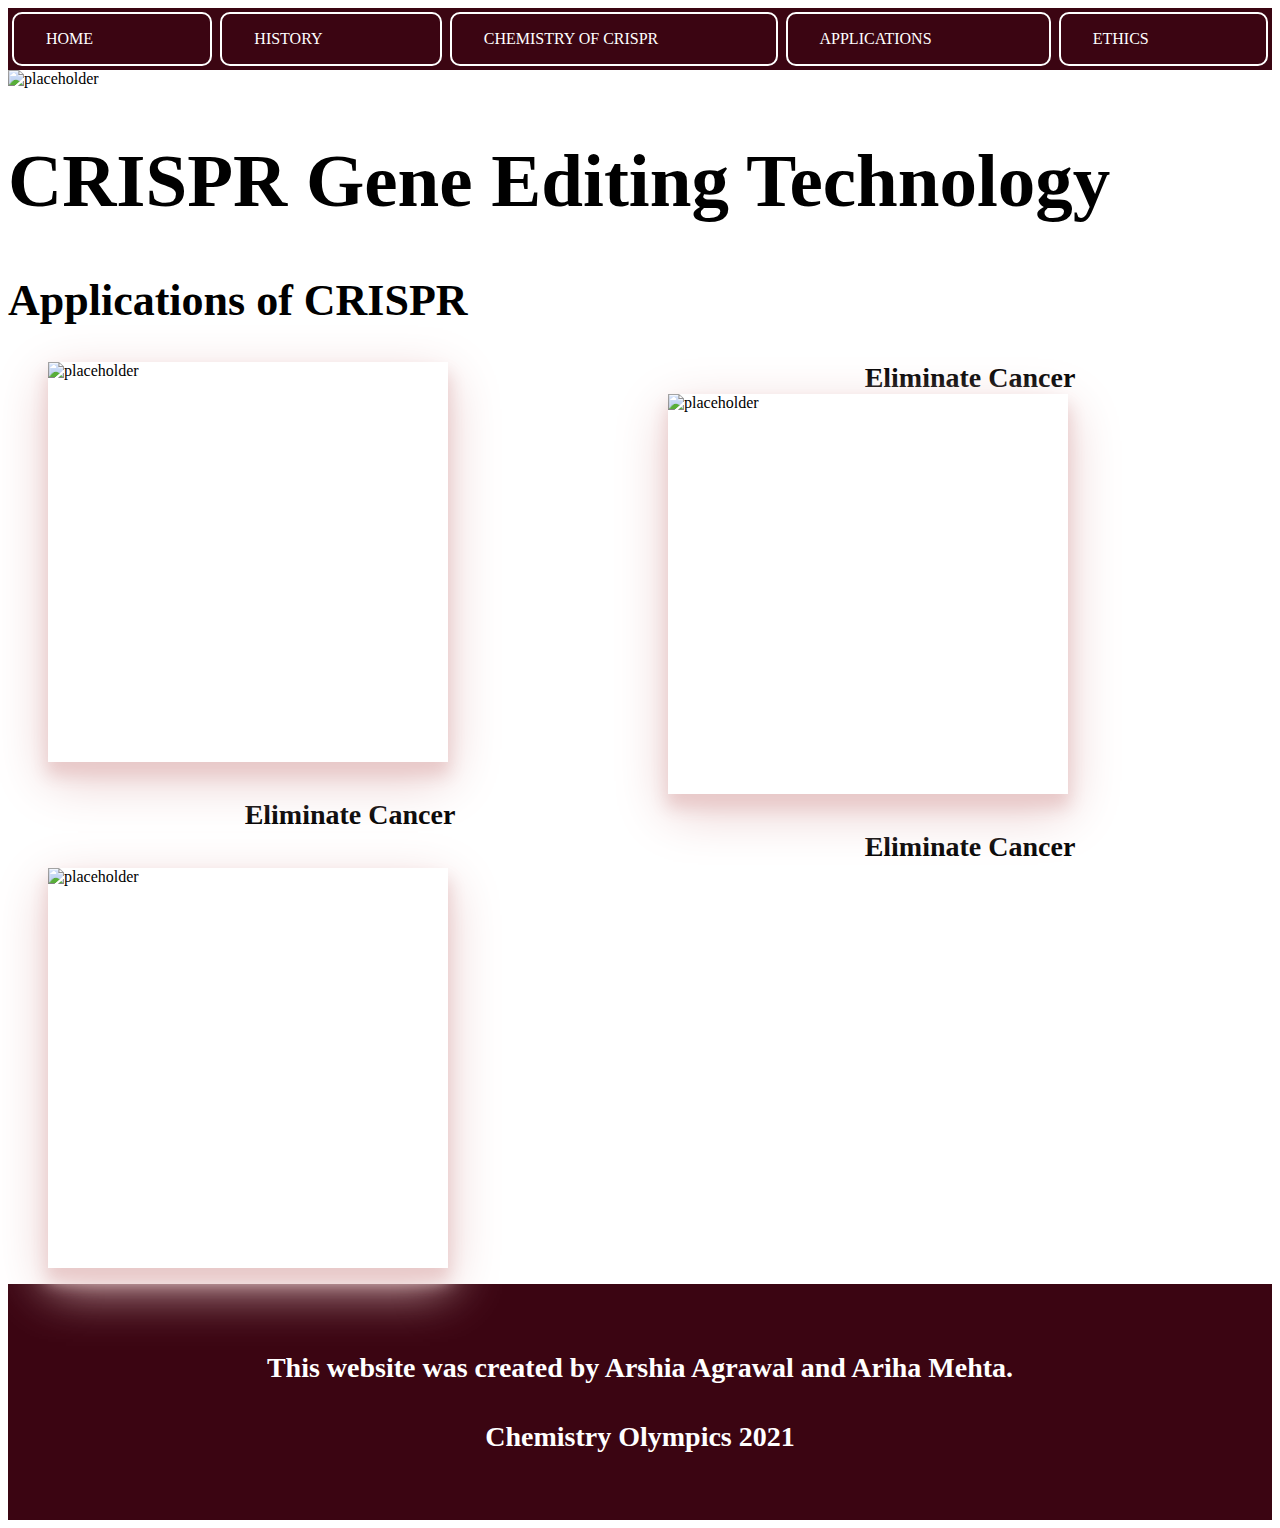
==== application.html @ 51e3f658 "Add files via upload" ====
<!DOCTYPE html>
<html>

<head>
  <meta charset="UTF-8">
  <meta name="viewport" content="width=device-width, initial-scale=1"/>
  <title>CRISPR Gene Editing Technology</title>
  <link rel="stylesheet" type="text/css" href="style1.css"/>
</head>

  <body>
    <div class="application_page">
      <nav>
          <ul>
            <li> <a href="index.html"> Home </a> </li>
            <li> <a href="history.html"> History </a> </li>
            <li> <a href="scientific.html"> Chemistry of CRISPR </a> </li>
            <li> <a href="application.html"> Applications </a> </li>
            <li> <a href="ethics.html"> Ethics </a> </li>
          </ul>
      </nav>

      <header>
        <img src="images/placeholder.jpg" alt="placeholder" height="600" width="600"/>
        <div class="typing">
          <h1> CRISPR Gene Editing Technology </h1>
        </div>
        <h2> Applications of CRISPR </h2>
      </header>

      <div class="applications_content">
        <ul>
          <li>
            <div class="hover_container">
              <img src="images/placeholder.jpg" alt="placeholder" class="image" width="400" height="400"/>
              <div class="overlay">
                <div class="text"> Put Text Here </div>
              </div>
            </div>
            <h4> Eliminate Cancer </h4>
          </li>

          <li>
            <div class="hover_container">
              <img src="images/placeholder.jpg" alt="placeholder" class="image" width="400" height="400"/>
              <div class="overlay">
                <div class="text"> Put Text Here </div>
              </div>
            </div>
            <h4> Eliminate Cancer </h4>
          </li>

          <li>
            <div class="hover_container">
              <img src="images/placeholder.jpg" alt="placeholder" class="image" width="400" height="400"/>
              <div class="overlay">
                <div class="text"> Put Text Here </div>
              </div>
            </div>
            <h4> Eliminate Cancer </h4>
          </li>
        </ul>

      </div>

      <footer>
        <h4> This website was created by Arshia Agrawal and Ariha Mehta. </h4>
        <h4> Chemistry Olympics 2021 </h4>
      </footer>

    </div>
  </body>
</html>
---- style1.css ----
html{
  background-color: #ffffff;
}
h1{
  font-size: 75px;
}
h2{
  font-size: 44px;
}
h3{
  font-size: 35px;
}
h4{
  font-size: 28px;
}
p{
  font-size: 24px;
}
.history_content{
  max-width: 1400px;
  margin: auto;
}
.scientific_content{
  max-width: 1400px;
  margin: auto;
}
.applications_content{
  max-width: 1400px;
  margin: auto;
}
.what_is_crispr{
  max-width: 1400px;
  margin: auto;
}
.ethics_content{
  max-width: 1400px;
  margin: auto;
}

/* Typing Effect Title */
.typing > *{
  overflow: hidden;
  white-space: nowrap;
  animation: typingAnim 5s steps(50);
}

@keyframes typingAnim{
  from { width: 0 }
  to { width: 100% }
}
@keyframes typingSpeak{
  0% { width: 1em; height: .1em }
  100% { width: 1em; height: .5em; }
}

/* Styling for Home Page */
.home_page{
  background-color: #ffffff;
  color: #0b0b0b;
}
.what_is_crispr{
  display: flex;
  flex-direction: row;
}
.what_is_crispr main{
  margin: 25px;
  padding: 30px;
  background-color: #faf1e5;
  border: solid 6px;
  border-color: #938d8d;
  border-radius: 30px;
}
.what_is_crispr main h2{
  text-align: center;
}
.what_is_crispr main h3{
  text-align: center;
}
.what_is_crispr aside{
  margin:25px;
  padding:30px;
}

/* Styling for Navigation Bar */
nav{
  background-color: #3b0512;
  font-family: Times New Roman, serif;
}

nav a{
  text-decoration: none;
  border: solid 2px;
  border-radius: 10px;
}

nav ul li a:link, nav ul li a:visited {
  color: white;
}

nav ul li a:focus, nav ul li a:hover, nav ul li a:active {
  color: #fff;
}

nav ul {
  margin: 0;
  padding: 0;
  list-style-type: none;
  display: flex;
  flex-direction: row;
}

nav ul li {
  font-size: 1.0em;
  text-transform: uppercase;
  flex-grow: 1;
}

nav ul li a {
  display: block;
  padding: 1em 2em;
  margin: .25em;
}

/* Styling for Footer */
footer{
  text-align: center;
  background-color: #3b0512;
  color: white;
  padding: 30px;
}

/* Styling for History Page */
.history_content{
  background-image: url('images/background_placeholder.jpeg');
}
/* Styling for History Slideshow */
.slideshow-container * {box-sizing:border-box}

/* Slideshow check */
.slideshow-container {
  max-width: 1000px;
  position: relative;
  margin: auto;
}

/* Hide the images by default */
.mySlides {
  display: none;
}

/* Next & previous buttons */
.prev, .next {
  cursor: pointer;
  position: absolute;
  top: 50%;
  width: auto;
  margin-top: -22px;
  padding: 16px;
  color: white;
  font-weight: bold;
  font-size: 18px;
  transition: 0.6s ease;
  border-radius: 0 3px 3px 0;
  user-select: none;
}

/* Position the "next button" to the right */
.next {
  right: 0;
  border-radius: 3px 0 0 3px;
}

/* On hover, add a black background color with a little bit see-through */
.prev:hover, .next:hover {
  background-color: rgba(0,0,0,0.8);
}

/* Caption text */
.text {
  color: #f2f2f2;
  font-size: 15px;
  padding: 8px 12px;
  position: absolute;
  bottom: 8px;
  width: 100%;
  text-align: center;
}

/* Number text (1/3 etc) */
.numbertext {
  color: #f2f2f2;
  font-size: 12px;
  padding: 8px 12px;
  position: absolute;
  top: 0;
}

/* The dots/bullets/indicators */
.dot {
  cursor: pointer;
  height: 15px;
  width: 15px;
  margin: 0 2px;
  background-color: #bbb;
  border-radius: 50%;
  display: inline-block;
  transition: background-color 0.6s ease;
}

.active, .dot:hover {
  background-color: #717171;
}

/* Fading animation */
.fade {
  -webkit-animation-name: fade;
  -webkit-animation-duration: 1.5s;
  animation-name: fade;
  animation-duration: 1.5s;
}

@-webkit-keyframes fade {
  from {opacity: .4}
  to {opacity: 1}
}

@keyframes fade {
  from {opacity: .4}
  to {opacity: 1}
}

/* Styling for History Timeline */
.timeline * {
  box-sizing: border-box;
}

/* The actual timeline (the vertical ruler) */
.timeline {
  position: relative;
  max-width: 1200px;
  margin: 0 auto;
  background-color: #474e5d;
  font-family: Helvetica, sans-serif;
}

/* The actual timeline (the vertical ruler) */
.timeline::after {
  content: '';
  position: absolute;
  width: 6px;
  background-color: white;
  top: 0;
  bottom: 0;
  left: 50%;
  margin-left: -3px;
}

/* Container around content */
.container {
  padding: 10px 40px;
  position: relative;
  background-color: inherit;
  width: 50%;
}

/* The circles on the timeline */
.container::after {
  content: '';
  position: absolute;
  width: 25px;
  height: 25px;
  right: -17px;
  background-color: white;
  border: 4px solid #FF9F55;
  top: 15px;
  border-radius: 50%;
  z-index: 1;
}

/* Place the container to the left */
.left {
  left: 0;
}

/* Place the container to the right */
.right {
  left: 50%;
}

/* Add arrows to the left container (pointing right) */
.left::before {
  content: " ";
  height: 0;
  position: absolute;
  top: 22px;
  width: 0;
  z-index: 1;
  right: 30px;
  border: medium solid white;
  border-width: 10px 0 10px 10px;
  border-color: transparent transparent transparent white;
}

/* Add arrows to the right container (pointing left) */
.right::before {
  content: " ";
  height: 0;
  position: absolute;
  top: 22px;
  width: 0;
  z-index: 1;
  left: 30px;
  border: medium solid white;
  border-width: 10px 10px 10px 0;
  border-color: transparent white transparent transparent;
}

/* Fix the circle for containers on the right side */
.right::after {
  left: -16px;
}

/* The actual content */
.content {
  padding: 20px 30px;
  background-color: white;
  position: relative;
  border-radius: 6px;
}

/* Media queries - Responsive timeline on screens less than 600px wide */
@media screen and (max-width: 600px) {
/* Place the timelime to the left */
  .timeline::after {
    left: 31px;
  }

/* Full-width containers */
  .container {
    width: 100%;
    padding-left: 70px;
    padding-right: 25px;
  }

/* Make sure that all arrows are pointing leftwards */
  .container::before {
    left: 60px;
    border: medium solid white;
    border-width: 10px 10px 10px 0;
    border-color: transparent white transparent transparent;
  }

/* Make sure all circles are at the same spot */
  .left::after, .right::after {
    left: 15px;
  }

/* Make all right containers behave like the left ones */
  .right {
    left: 0%;
  }
}

/* Styling for Scientific Subtabs */
.tabContent {
    display:none;
}

/* Styling for Scientific Mechanisms ZigZag */
.indiv_study {
 display: flex;
 flex-direction: row;
 align-items: center;
 padding: 0px;
 justify-content: space-between;
 background-color: white;
 margin-bottom: 50px;
 }

 .indiv_study img {
 border: 3px solid #000000;
 margin: 5px;
 padding: 0px;
 max-width: 596px;
 max-height: 434px;
 position: relative;
 left: 75px;
 z-index: 9;
 box-shadow: 0 12px 16px 0 rgba(0,0,0,0.24), 0 17px 50px 0 rgba(0,0,0,0.19);
 }

 .indiv_study article {
 display: flex;
 flex-direction: column;
 background-color: #e9cccc;
 margin: 15px;
 padding-top: 110px;
 padding-left: 300px;
 padding-right: 50px;
 min-height: 575px;
 min-width: 400px;
 position: relative;
 right: 200px;
 box-shadow: 0 12px 16px 0 rgba(0,0,0,0.24), 0 17px 50px 0 rgba(0,0,0,0.19);
 }

 .indiv_study2 {
 display: flex;
 flex-direction: row;
 align-items: center;
 margin: 0px;
 padding: 0px;
 justify-content: space-between;
 background-color: white;
 margin-bottom: 50px;
 }

 .indiv_study2 img {
 border: 3px solid #000000;
 margin: 5px;
 padding: 0px;
 max-width: 596px;
 max-height: 434px;
 position: relative;
 right: 250px;
 z-index: 9;
 box-shadow: 0 12px 16px 0 rgba(0,0,0,0.24), 0 17px 50px 0 rgba(0,0,0,0.19);
 }

 .indiv_study2 article {
 display: flex;
 flex-direction: column;
 background-color: #e9cccc;
 margin: 15px;
 padding-top: 110px;
 padding-left: 50px;
 padding-right: 300px;
 min-height: 575px;
 min-width: 400px;
 position: relative;
 left: 25px;
 box-shadow: 0 12px 16px 0 rgba(0,0,0,0.24), 0 17px 50px 0 rgba(0,0,0,0.19);
 text-align: left;
 }

 .logo-holder .text {
 position:absolute;
 width:350px;
 top:10px;
 left:10px;
 opacity:0;
}

/* Styling for Chemistry Checklist */
/* Customize the label (the check) */
.checklist_part{
  padding: 30px;
  margin: 25px;
}

.check {
  display: block;
  position: relative;
  padding-left: 35px;
  margin-bottom: 12px;
  cursor: pointer;
  font-size: 22px;
  -webkit-user-select: none;
  -moz-user-select: none;
  -ms-user-select: none;
  user-select: none;
}

/* Hide the browser's default checkbox */
.check input {
  position: absolute;
  opacity: 0;
  cursor: pointer;
  height: 0;
  width: 0;
}

/* Create a custom checkbox */
.checkmark {
  position: absolute;
  top: 0;
  left: 0;
  height: 25px;
  width: 25px;
  background-color: #eee;
}

/* On mouse-over, add a grey background color */
.check:hover input ~ .checkmark {
  background-color: #ccc;
}

/* When the checkbox is checked, add a blue background */
.check input:checked ~ .checkmark {
  background-color: #2196F3;
}

/* Create the checkmark/indicator (hidden when not checked) */
.checkmark:after {
  content: "";
  position: absolute;
  display: none;
}

/* Show the checkmark when checked */
.check input:checked ~ .checkmark:after {
  display: block;
}

/* Style the checkmark/indicator */
.check .checkmark:after {
  left: 9px;
  top: 5px;
  width: 5px;
  height: 10px;
  border: solid white;
  border-width: 0 3px 3px 0;
  -webkit-transform: rotate(45deg);
  -ms-transform: rotate(45deg);
  transform: rotate(45deg);
}

.entire_checklist{
  display: flex;
  flex-direction: row;
  box-shadow: 0 12px 16px 0 #e8c9c9, 0 17px 50px 0 #e8c9c9;
  padding: 40px;
  margin: 30px;
  margin-bottom: 80px;
}

/* Styling for Lab Instructions */
.instructions_images{
  display: flex;
  flex-direction: column;
  width: 20%;
}

.instructions{
  display: flex;
  flex-direction: row;
}

/* Styling for the Applications Grid */
.applications_content ul{
  list-style-type: none;
  column-count: 3;
  column-width: 400px;
}

.applications_content ul li h4 {
  text-align: center;
}

/* Styling for the Applications Pop-Up */
/* The Modal (background) */
.modal {
  display: none; /* Hidden by default */
  position: fixed; /* Stay in place */
  z-index: 1; /* Sit on top */
  left: 0;
  top: 0;
  width: 100%; /* Full width */
  height: 100%; /* Full height */
  overflow: auto; /* Enable scroll if needed */
  background-color: rgb(0,0,0); /* Fallback color */
  background-color: rgba(0,0,0,0.4); /* Black w/ opacity */
}

/* Modal Content/Box */
.modal-content {
  background-color: #fefefe;
  margin: 15% auto; /* 15% from the top and centered */
  padding: 20px;
  border: 1px solid #888;
  width: 80%; /* Could be more or less, depending on screen size */
}

/* The Close Button */
.close {
  color: #aaa;
  float: right;
  font-size: 28px;
  font-weight: bold;
}

.close:hover,
.close:focus {
  color: black;
  text-decoration: none;
  cursor: pointer;
}

/* Styling for Scientific Subtabs */
.side_bar_tabs{
  display: flex;
  flex-direction: row;
  margin: 0;
  padding: 0;
  list-style-type: none;
}
.side_bar_tabs li{
  background-color: #ac6c6c;
  text-decoration: none;
  border: solid 2px;
  border-radius: 50px;
  padding-left: 200px;
  padding-right: 200px;
  padding-top: 25px;
  padding-bottom: 25px;
  margin: 20px;
  font-size: 25px;
  text-align: center;
  vertical-align: middle;
  text-transform: uppercase;
  flex-grow: 1;
  color: #ffffff;
  box-shadow: 0 12px 16px 0 rgba(0,0,0,0.24), 0 17px 50px 0 rgba(0,0,0,0.19);
}
#tabs1{
  padding-left: 130px;
  padding-right: 130px;
}

.scientific_content h4{
  text-align: center;
}

/* Styling for Chemistry Lab Instructions */
.instructions ol li{
  font-size: 27px;
  padding: 13px;
}
.instructions{
  margin: 30px;
  box-shadow: 0 12px 16px 0 #e8c9c9, 0 17px 50px 0 #e8c9c9;
  padding: 40px;
  margin-bottom: 80px;
}
.instructions_images{
  background-color: #ac6c6c;
  padding: 40px;
}
.instructions_images img{
  padding-bottom: 40px;
}

/* Styling for image overlay on hover */
.hover_container {
  position: relative;
  width: 50%;
}

.image {
  display: block;
  box-shadow: 0 12px 16px 0 #e8c9c9, 0 17px 50px 0 #e8c9c9;
}

.overlay {
  position: absolute;
  top: 0;
  bottom: 0;
  left: 0;
  right: 0;
  height: 400px;
  width: 400px;
  opacity: 0;
  transition: .5s ease;
  background-color: #3b0512;
  box-shadow: 0 12px 16px 0 #e8c9c9, 0 17px 50px 0 #e8c9c9;
}

.hover_container:hover .overlay {
  opacity: 1;
}

.text {
  color: white;
  font-size: 20px;
  position: absolute;
  top: 50%;
  left: 50%;
  -webkit-transform: translate(-50%, -50%);
  -ms-transform: translate(-50%, -50%);
  transform: translate(-50%, -50%);
  text-align: center;
}
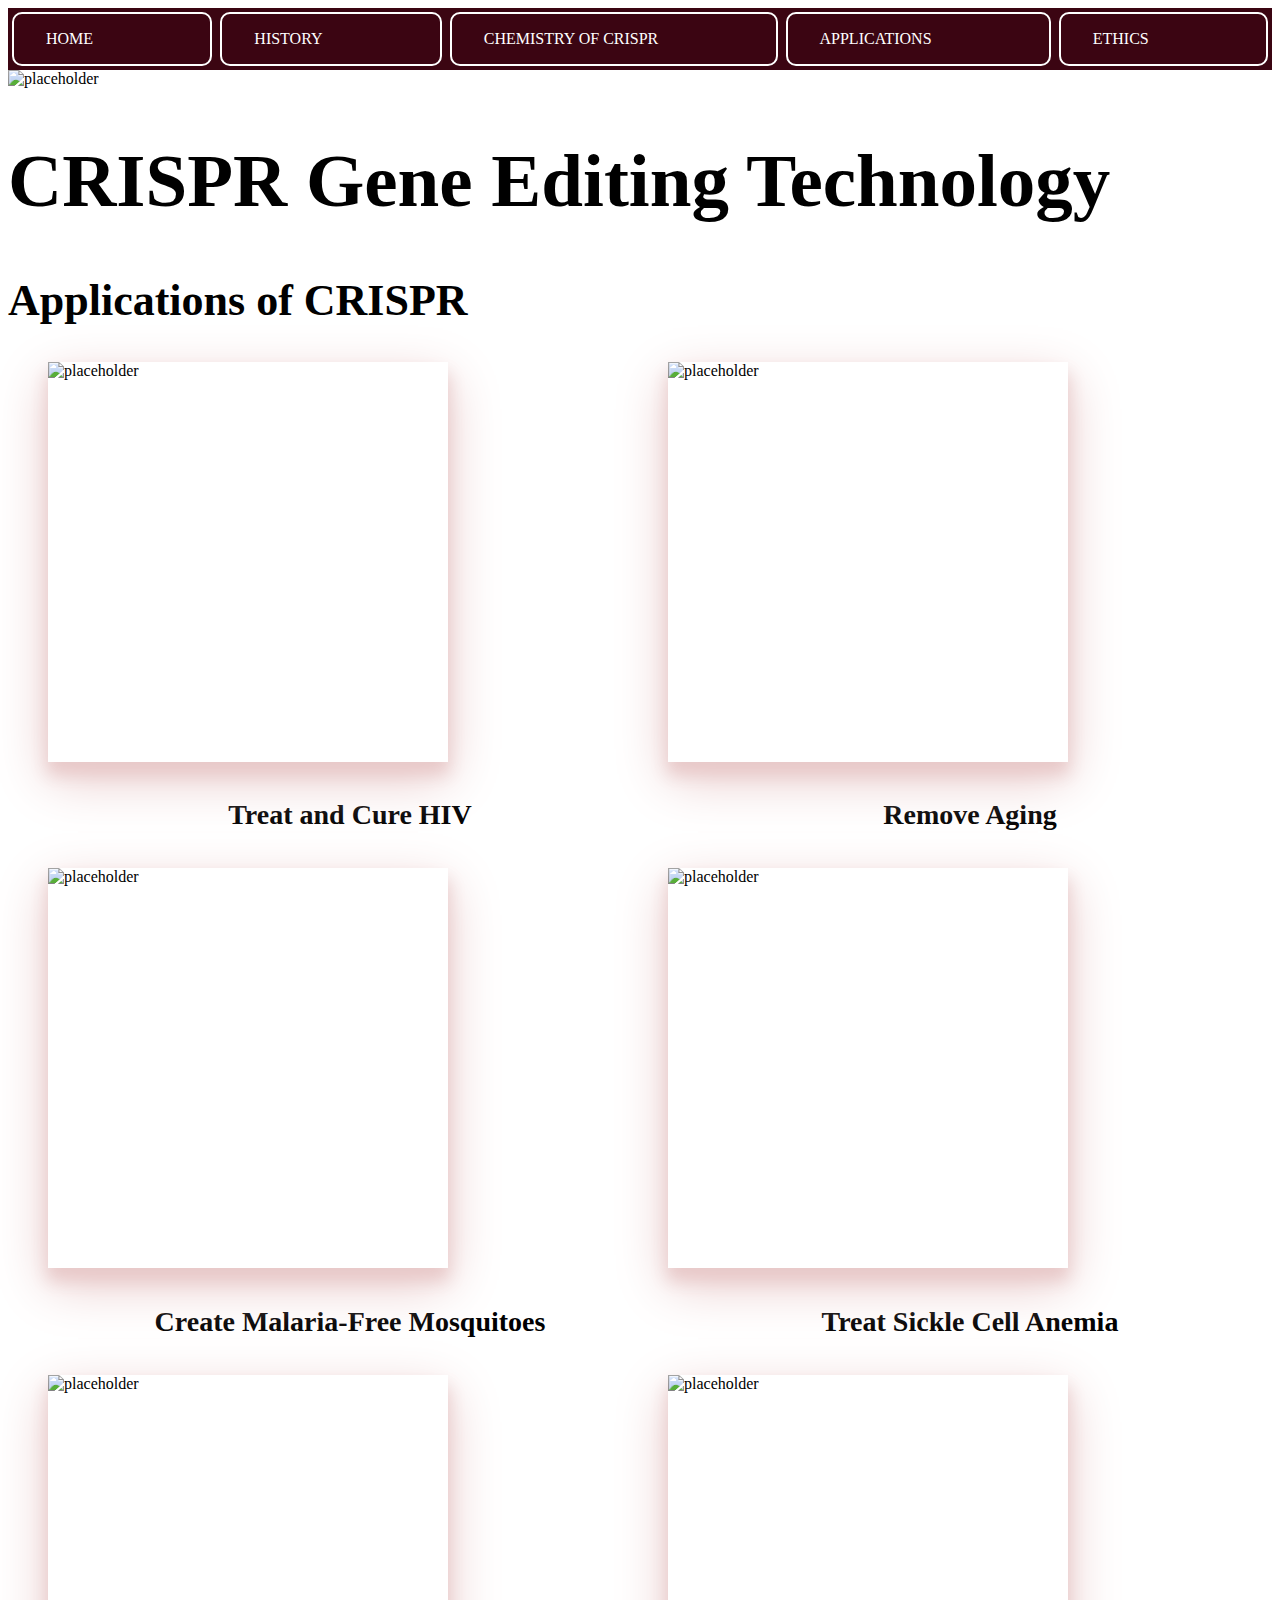
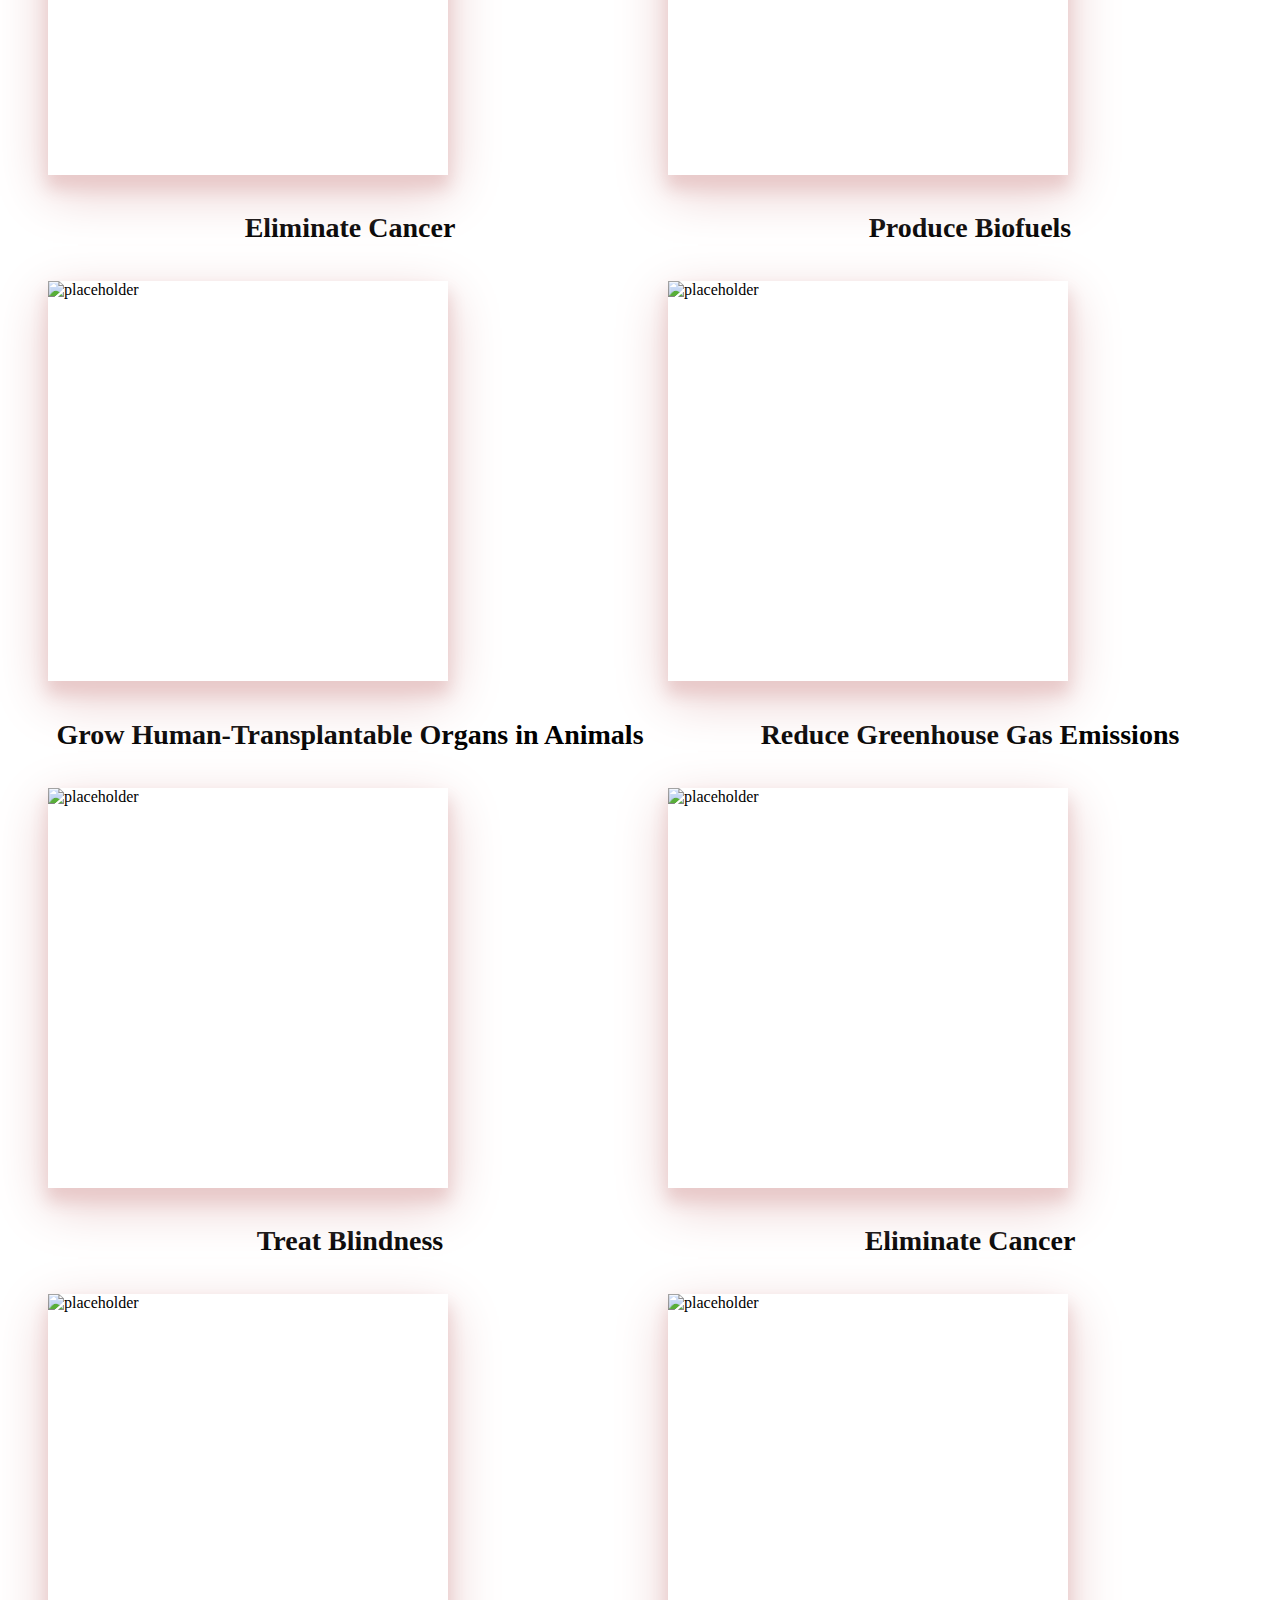
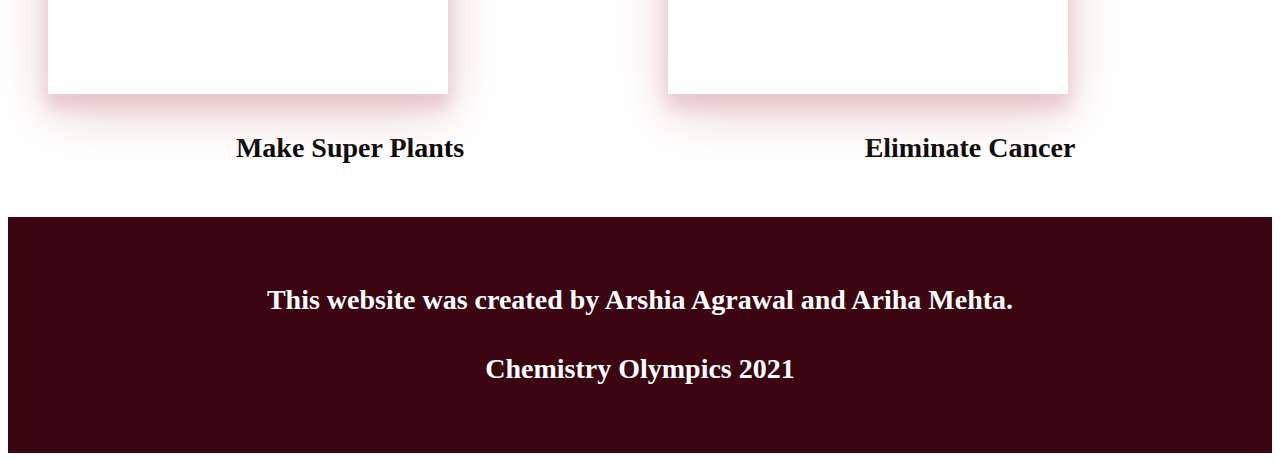
==== commit ca93c48d: "Add files via upload" ====
--- a/application.html
+++ b/application.html
@@ -34,10 +34,190 @@
             <div class="hover_container">
               <img src="images/placeholder.jpg" alt="placeholder" class="image" width="400" height="400"/>
               <div class="overlay">
-                <div class="text"> Put Text Here </div>
+                <div class="text"> HIV works by inserting itself into the genome of its
+                  host CD4 white blood cells, and while it can remain dormant for years,
+                  and there are medical treatments to reduce its effects, there are
+                  currently no cures or treatments to permanently inactivate the virus.
+                  In 2015, scientists used CRISPR to cut HIV out of living cells of a
+                  patient in the laboratory. The following year, scientists carried out
+                  an experiment with rats which had HIV. BY injecting CRISPR into the
+                  rats’ tails, they were able to remove 48% of the virus from the DNA
+                  of their cells. In 2020, scientists from Temple University and
+                  University of Nebraska Medical Center showed that in treating mice
+                  with Human T-Cells they were able to eradicate HIV by first giving
+                  long acting anti-retrovirals and then introducing CRISPR. At the end
+                  of the experiment, the scientists could not find any trace of HIV in
+                  9 of the 23 mice that received the treatment. </div>
+              </div>
+            </div>
+            <h4> Treat and Cure HIV </h4>
+          </li>
+
+          <li>
+            <div class="hover_container">
+              <img src="images/placeholder.jpg" alt="placeholder" class="image" width="400" height="400"/>
+              <div class="overlay">
+                <div class="text"> Researchers have used the Cas9-CRISPR system to create
+                  mosquitoes that are resistant to the parasite that causes malaria
+                  (Plasmodium falciparum). Scientists using Cas9-CRISPR edited the genome
+                  of the mosquitos to remove certain genes and replace them with human
+                  engineered DNA constructs. These new genes make the mosquitoes resistant
+                  to the parasite that causes malaria. When the new genes were inserted
+                  into a male mosquito, approximately 99% of the offspring carried the new
+                  gene and resistance. However only 60 to 70% of offspring from female
+                  mosquitoes that had the new genes that caused them to be resistant to
+                  the parasite. Thus more work needs to be done to ensure that all o
+                  ffspring can carry the genetic mutation. </div>
+              </div>
+            </div>
+            <h4> Create Malaria-Free Mosquitoes </h4>
+          </li>
+
+          <li>
+            <div class="hover_container">
+              <img src="images/placeholder.jpg" alt="placeholder" class="image" width="400" height="400"/>
+              <div class="overlay">
+                <div class="text"> While scientists have developed and commercialized
+                  methods for treating certain cancers with modified T-Cells (CAR-T therapies),
+                  these are not CRISPR based. They only add a protein that will allow the
+                  T-cells to attack the cancer. In 2019, scientists at the University of
+                  Pennsylvania used CRISPR to genetically modify a patented T-cells to better
+                  “see” and kill the cancer. They equipped the T-Cells with a receptor that
+                  allows it to attach to the “NY-ESO-1” molecule on the surface of certain
+                  cancer cells. They also removed certain genes that reduce the ability of the
+                  T-cells to kill the cancer cells once the T-cell attaches itself to the
+                  cancer cell. In human testing, they found it was safe in the initial people
+                  they tested (2 with advanced multiple myeloma and one with metastatic sarcoma).
+                  The patients experienced some side effects, but these were most likely due to the
+                  chemotherapy. Further work needs to be done, as only 10% of the T-cells used for
+                  the therapy had all the modifications that the scientists wanted to make, and
+                  some cells had off-target modifications, which did not cause new cancers. </div>
               </div>
             </div>
             <h4> Eliminate Cancer </h4>
+          </li>
+
+          <li>
+            <div class="hover_container">
+              <img src="images/placeholder.jpg" alt="placeholder" class="image" width="400" height="400"/>
+              <div class="overlay">
+                <div class="text"> George Church, one of the scientists involved in developing the
+                  CRISPR-Cas9 gene editing system, founded a company to grow organs that can be implanted
+                  into humans in animals such as pigs. This requires significant editing of the genes
+                  of the organ, so that the human body does not reject the organ. So far trials have
+                  moved from just growing the organs, to now being able to implant them in primates.
+                  Further work needs to be done to see if these organs will survive in primates, and
+                  then be able to be implanted in humans. </div>
+              </div>
+            </div>
+            <h4> Grow Human-Transplantable Organs in Animals </h4>
+          </li>
+
+          <li>
+            <div class="hover_container">
+              <img src="images/placeholder.jpg" alt="placeholder" class="image" width="400" height="400"/>
+              <div class="overlay">
+                <div class="text"> Editas medicine is testing the ability to use CRISPR to edit
+                  genomes in cells in the eye to treat Leber’s Congenital Amaurosis (LCA). In this
+                  disease a person’s eye does not react to light, and transmit the information properly
+                  to the brain. The cause of this disease is mutations in upto 14 different genes in
+                  the eye. Editas is looking at how to treat this using CRISPR, as the cells directly
+                  impacted are only in the eye. Also, scientists are looking at treating Retinitis
+                  Pigmentosa using CRISPR. People with Retinitis Pigmentosa have mutations in more
+                  than 60 genes that cause cellular degradation in rod photoreceptor cells to
+                  dysfunction and degenerate over time. Once this happens, a person loses their
+                  peripheral vision, and then as the cone photoreceptor cells have to work harder,
+                  they start to fail. Scientists have used CRISPR to convert some cone cells into
+                  rod cells, and in the hope of giving people limited sight again, with the aim of
+                  restoring full sight in the future. </div>
+              </div>
+            </div>
+            <h4> Treat Blindness </h4>
+          </li>
+
+          <li>
+            <div class="hover_container">
+              <img src="images/placeholder.jpg" alt="placeholder" class="image" width="400" height="400"/>
+              <div class="overlay">
+                <div class="text"> Humans have been breeding plants to improve crop yields and increase
+                  disease resistance for millennia using traditional breeding techniques. However,
+                  scientists are now using Cas9-CRISPR to genetically modify plants to increase resistance
+                  to diseases. Scientists at Rutgers University are modifying wine grapes to resist
+                  Downy Mildew and to modifying certain golf course grass breads to resist Dollar Spot
+                  Disease. If successful, the need for the use of fungicides would significantly reduce
+                  the treatment of these diseases, and scientists would be able to develop new heartier
+                  crops for the agriculture industry.
+                </div>
+              </div>
+            </div>
+            <h4> Make Super Plants </h4>
+          </li>
+
+          <li>
+            <div class="hover_container">
+              <img src="images/placeholder.jpg" alt="placeholder" class="image" width="400" height="400"/>
+              <div class="overlay">
+                <div class="text"> If scientists are able to identify the genetic causes of ageing,
+                  then using CRISPR-Cas9, they will be able to edit those genes and remove the
+                  impact of aging. There could be a future where people live to the age of 100+
+                  years regularly since everyone’s genetic make-up could be regulated to ensure that
+                  the genes that cause aging no longer impact them.
+                </div>
+              </div>
+            </div>
+            <h4> Remove Aging </h4>
+          </li>
+
+          <li>
+            <div class="hover_container">
+              <img src="images/placeholder.jpg" alt="placeholder" class="image" width="400" height="400"/>
+              <div class="overlay">
+                <div class="text"> CRISPR is also being used to develop treatments for sickle
+                  cell anemia. In this condition, having two bad copies of the Beta-globin leads to
+                  severe symptoms in the patient, but having only one bad copy leads to much less
+                  severe symptoms. As a result, CRISPR is being used by scientists to repair one of
+                  the bad copies if a patient has two bad copies, and the scientists then
+                  reintroduce the edited genes into the bloodstream, thus decreasing the severity
+                  of the patient’s sickle cell anemia symptoms.
+                </div>
+              </div>
+            </div>
+            <h4> Treat Sickle Cell Anemia </h4>
+          </li>
+
+          <li>
+            <div class="hover_container">
+              <img src="images/placeholder.jpg" alt="placeholder" class="image" width="400" height="400"/>
+              <div class="overlay">
+                <div class="text"> CRISPR is currently being used to make biofuels a viable
+                  alternative to fossil fuels. Scientists use CRISPR on key bacteria that possess
+                  natural capabilities to produce biofuels by breaking down plant cell walls or
+                  waste products like methane in landfills. This technology works on certain
+                  species of cyanobacteria and algae to convert these species to ones that can
+                  create biofuels while continuing to grow. This requires complex genetic
+                  engineering, but CRISPR is helping to make biofuels a feasible option because
+                  the technology is so efficient and precise.
+                </div>
+              </div>
+            </div>
+            <h4> Produce Biofuels </h4>
+          </li>
+
+          <li>
+            <div class="hover_container">
+              <img src="images/placeholder.jpg" alt="placeholder" class="image" width="400" height="400"/>
+              <div class="overlay">
+                <div class="text"> CRISPR is also being used to help reduce the amount of greenhouse
+                  gas emissions in the atmosphere. The burning of fossil fuels is not the only
+                  contributor to greenhouse gases - atmospheric methane is thought to come mainly from
+                  bacteria, which exist in the guts of cows and in flooded rice fields. In order to
+                  reduce the amount of methane released into the atmosphere, scientists are using CRISPR
+                  to engineer cows so they don’t release as much methane and to engineer rice so more
+                  methane is kept in the ground rather than released.
+                </div>
+              </div>
+            </div>
+            <h4> Reduce Greenhouse Gas Emissions </h4>
           </li>
 
           <li>
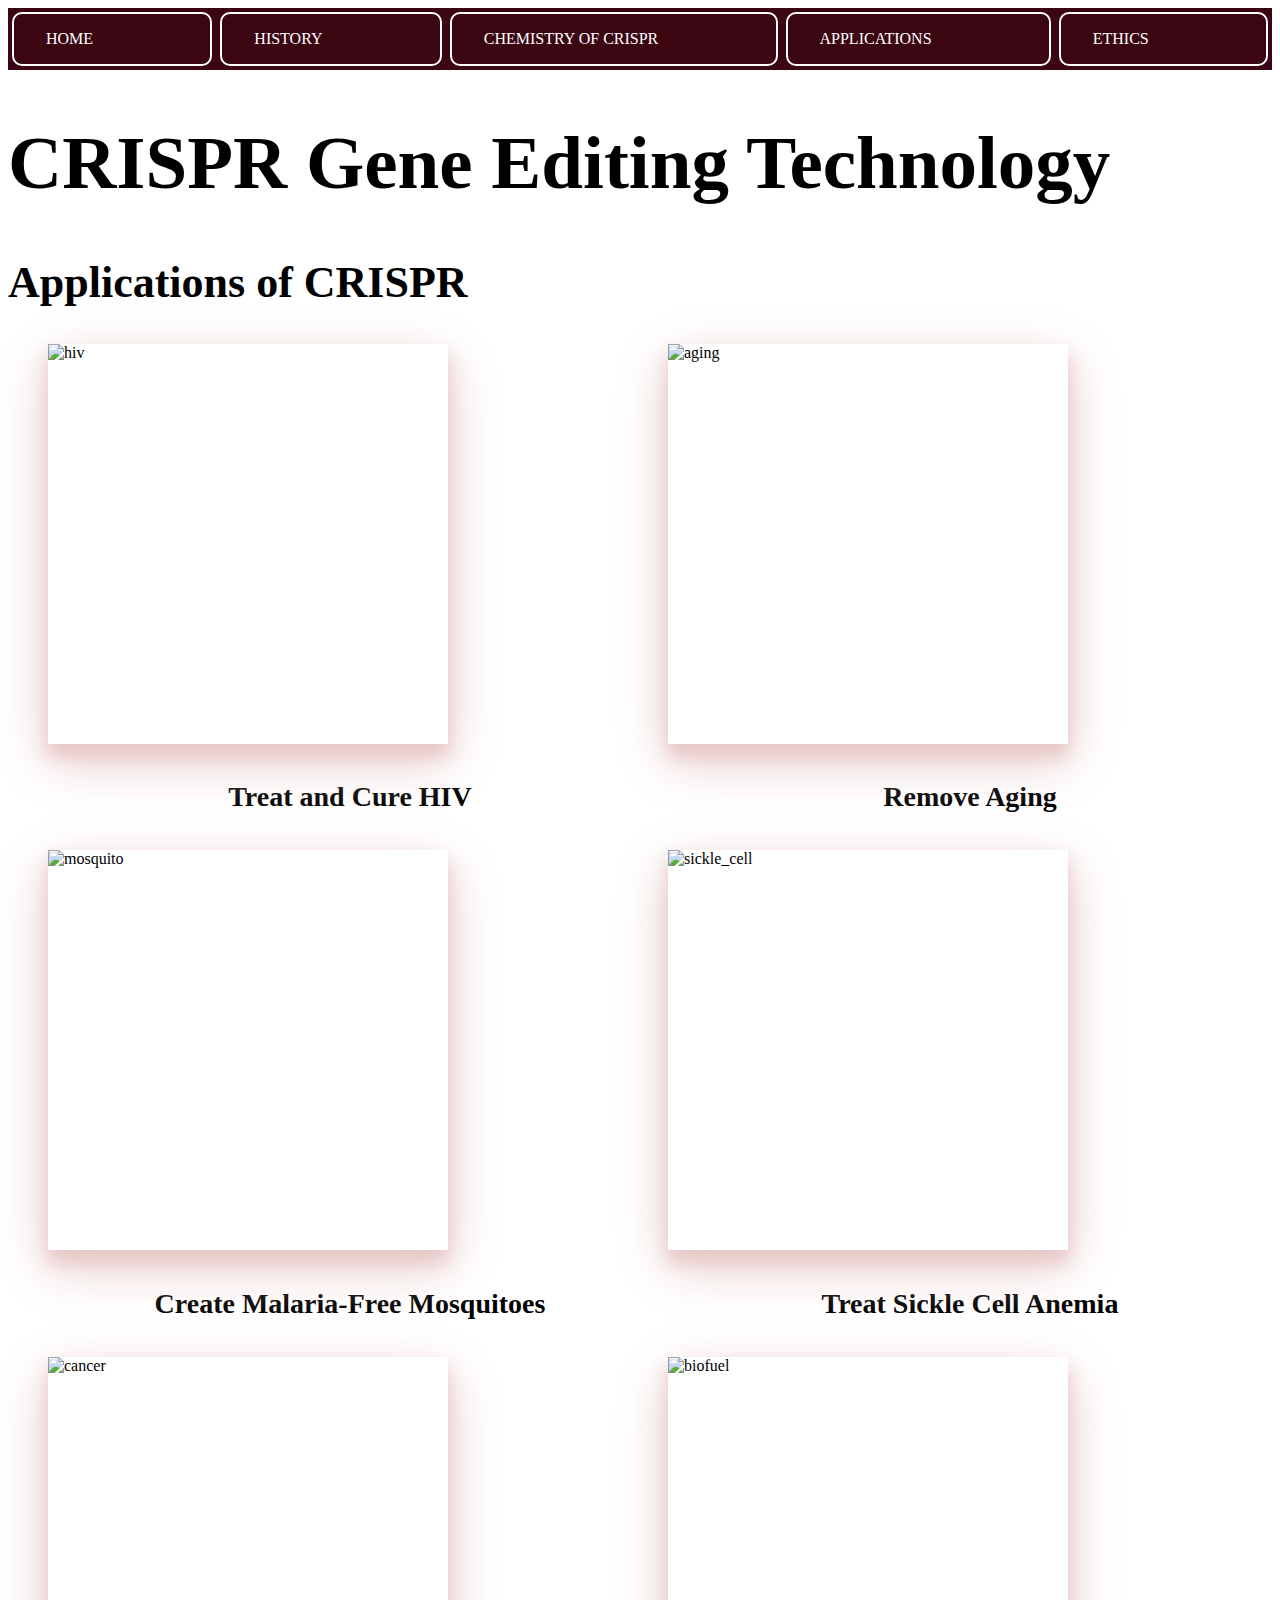
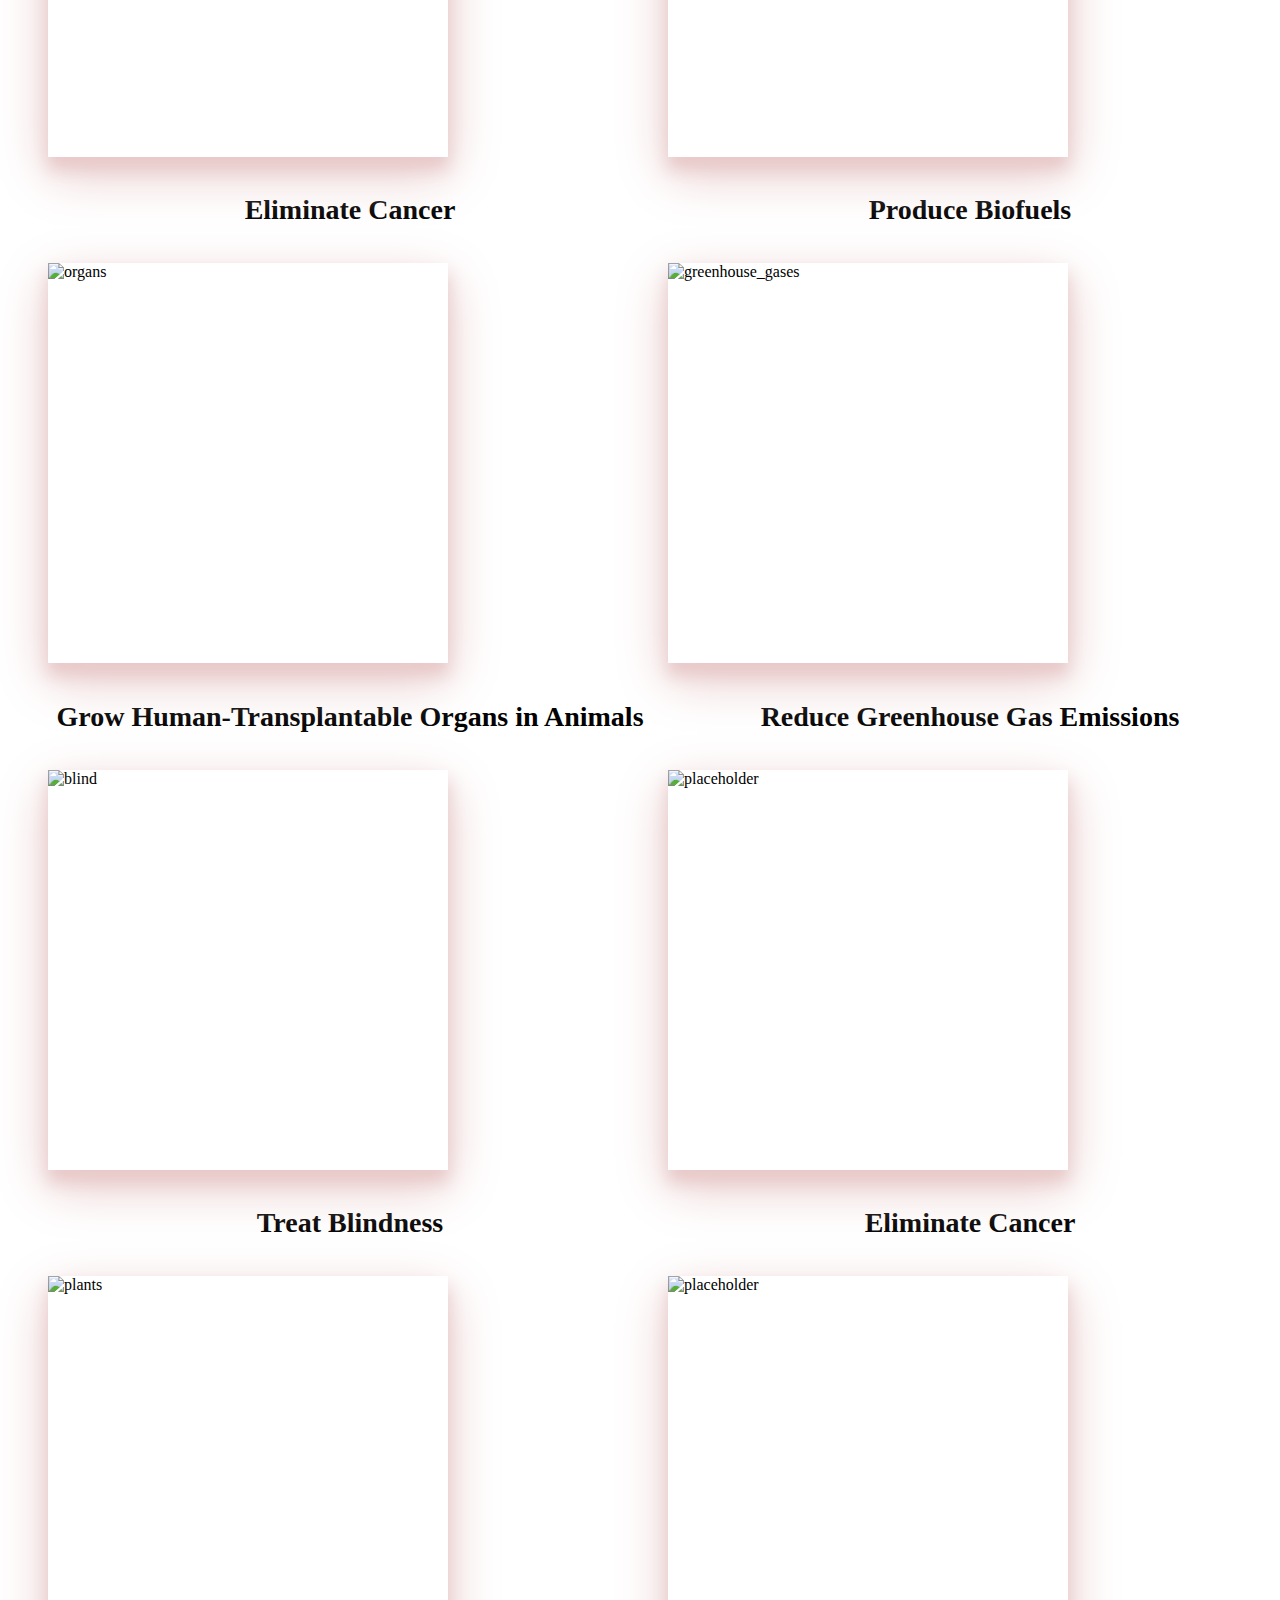
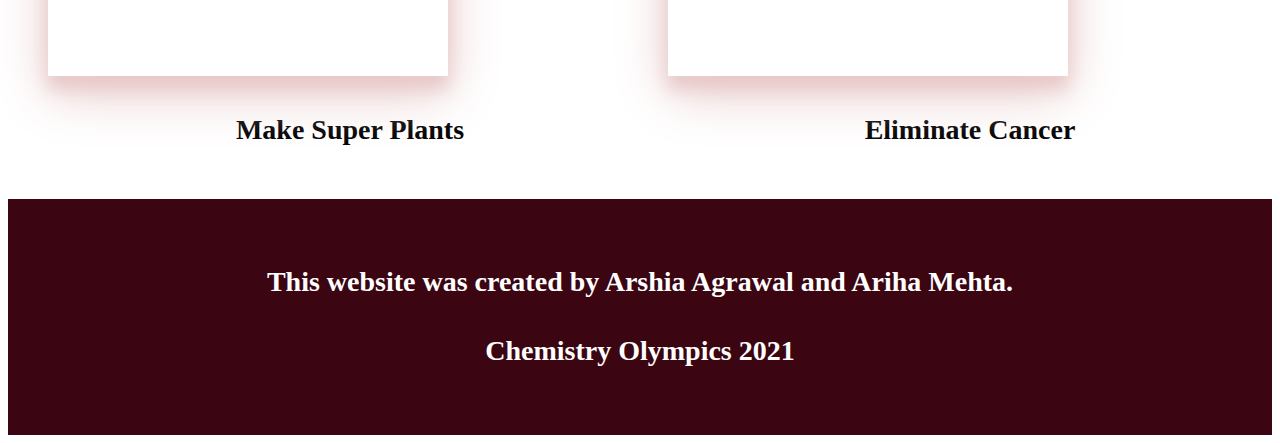
==== commit be07ce09: "Add files via upload" ====
--- a/application.html
+++ b/application.html
@@ -21,7 +21,6 @@
       </nav>
 
       <header>
-        <img src="images/placeholder.jpg" alt="placeholder" height="600" width="600"/>
         <div class="typing">
           <h1> CRISPR Gene Editing Technology </h1>
         </div>
@@ -32,7 +31,7 @@
         <ul>
           <li>
             <div class="hover_container">
-              <img src="images/placeholder.jpg" alt="placeholder" class="image" width="400" height="400"/>
+              <img src="images/hiv.jpeg" alt="hiv" class="image" width="400" height="400"/>
               <div class="overlay">
                 <div class="text"> HIV works by inserting itself into the genome of its
                   host CD4 white blood cells, and while it can remain dormant for years,
@@ -55,7 +54,7 @@
 
           <li>
             <div class="hover_container">
-              <img src="images/placeholder.jpg" alt="placeholder" class="image" width="400" height="400"/>
+              <img src="images/mosquito.jpeg" alt="mosquito" class="image" width="400" height="400"/>
               <div class="overlay">
                 <div class="text"> Researchers have used the Cas9-CRISPR system to create
                   mosquitoes that are resistant to the parasite that causes malaria
@@ -75,7 +74,7 @@
 
           <li>
             <div class="hover_container">
-              <img src="images/placeholder.jpg" alt="placeholder" class="image" width="400" height="400"/>
+              <img src="images/cancer.png" alt="cancer" class="image" width="400" height="400"/>
               <div class="overlay">
                 <div class="text"> While scientists have developed and commercialized
                   methods for treating certain cancers with modified T-Cells (CAR-T therapies),
@@ -99,7 +98,7 @@
 
           <li>
             <div class="hover_container">
-              <img src="images/placeholder.jpg" alt="placeholder" class="image" width="400" height="400"/>
+              <img src="images/organs.jpeg" alt="organs" class="image" width="400" height="400"/>
               <div class="overlay">
                 <div class="text"> George Church, one of the scientists involved in developing the
                   CRISPR-Cas9 gene editing system, founded a company to grow organs that can be implanted
@@ -115,7 +114,7 @@
 
           <li>
             <div class="hover_container">
-              <img src="images/placeholder.jpg" alt="placeholder" class="image" width="400" height="400"/>
+              <img src="images/blind.png" alt="blind" class="image" width="400" height="400"/>
               <div class="overlay">
                 <div class="text"> Editas medicine is testing the ability to use CRISPR to edit
                   genomes in cells in the eye to treat Leber’s Congenital Amaurosis (LCA). In this
@@ -137,7 +136,7 @@
 
           <li>
             <div class="hover_container">
-              <img src="images/placeholder.jpg" alt="placeholder" class="image" width="400" height="400"/>
+              <img src="images/plants.png" alt="plants" class="image" width="400" height="400"/>
               <div class="overlay">
                 <div class="text"> Humans have been breeding plants to improve crop yields and increase
                   disease resistance for millennia using traditional breeding techniques. However,
@@ -155,7 +154,7 @@
 
           <li>
             <div class="hover_container">
-              <img src="images/placeholder.jpg" alt="placeholder" class="image" width="400" height="400"/>
+              <img src="images/aging.jpeg" alt="aging" class="image" width="400" height="400"/>
               <div class="overlay">
                 <div class="text"> If scientists are able to identify the genetic causes of ageing,
                   then using CRISPR-Cas9, they will be able to edit those genes and remove the
@@ -170,7 +169,7 @@
 
           <li>
             <div class="hover_container">
-              <img src="images/placeholder.jpg" alt="placeholder" class="image" width="400" height="400"/>
+              <img src="images/sickle_cell.png" alt="sickle_cell" class="image" width="400" height="400"/>
               <div class="overlay">
                 <div class="text"> CRISPR is also being used to develop treatments for sickle
                   cell anemia. In this condition, having two bad copies of the Beta-globin leads to
@@ -187,7 +186,7 @@
 
           <li>
             <div class="hover_container">
-              <img src="images/placeholder.jpg" alt="placeholder" class="image" width="400" height="400"/>
+              <img src="images/biofuel.png" alt="biofuel" class="image" width="400" height="400"/>
               <div class="overlay">
                 <div class="text"> CRISPR is currently being used to make biofuels a viable
                   alternative to fossil fuels. Scientists use CRISPR on key bacteria that possess
@@ -205,7 +204,7 @@
 
           <li>
             <div class="hover_container">
-              <img src="images/placeholder.jpg" alt="placeholder" class="image" width="400" height="400"/>
+              <img src="images/greenhouse_gases.jpeg" alt="greenhouse_gases" class="image" width="400" height="400"/>
               <div class="overlay">
                 <div class="text"> CRISPR is also being used to help reduce the amount of greenhouse
                   gas emissions in the atmosphere. The burning of fossil fuels is not the only
--- a/style1.css
+++ b/style1.css
@@ -35,6 +35,9 @@
 .ethics_content{
   max-width: 1400px;
   margin: auto;
+}
+header{
+  background-image: url('images/header_image.jpeg');
 }
 
 /* Typing Effect Title */
@@ -130,9 +133,6 @@
 }
 
 /* Styling for History Page */
-.history_content{
-  background-image: url('images/background_placeholder.jpeg');
-}
 /* Styling for History Slideshow */
 .slideshow-container * {box-sizing:border-box}
 
@@ -239,7 +239,6 @@
   position: relative;
   max-width: 1200px;
   margin: 0 auto;
-  background-color: #474e5d;
   font-family: Helvetica, sans-serif;
 }
 
@@ -248,7 +247,7 @@
   content: '';
   position: absolute;
   width: 6px;
-  background-color: white;
+  background-color: #000000;
   top: 0;
   bottom: 0;
   left: 50%;
@@ -296,9 +295,9 @@
   width: 0;
   z-index: 1;
   right: 30px;
-  border: medium solid white;
+  border: medium solid #e9cccc;
   border-width: 10px 0 10px 10px;
-  border-color: transparent transparent transparent white;
+  border-color: transparent #e9cccc;
 }
 
 /* Add arrows to the right container (pointing left) */
@@ -310,9 +309,9 @@
   width: 0;
   z-index: 1;
   left: 30px;
-  border: medium solid white;
+  border: medium solid #e9cccc;
   border-width: 10px 10px 10px 0;
-  border-color: transparent white transparent transparent;
+  border-color: transparent #e9cccc;
 }
 
 /* Fix the circle for containers on the right side */
@@ -323,7 +322,7 @@
 /* The actual content */
 .content {
   padding: 20px 30px;
-  background-color: white;
+  background-color: #e9cccc;
   position: relative;
   border-radius: 6px;
 }
@@ -557,43 +556,8 @@
   text-align: center;
 }
 
-/* Styling for the Applications Pop-Up */
-/* The Modal (background) */
-.modal {
-  display: none; /* Hidden by default */
-  position: fixed; /* Stay in place */
-  z-index: 1; /* Sit on top */
-  left: 0;
-  top: 0;
-  width: 100%; /* Full width */
-  height: 100%; /* Full height */
-  overflow: auto; /* Enable scroll if needed */
-  background-color: rgb(0,0,0); /* Fallback color */
-  background-color: rgba(0,0,0,0.4); /* Black w/ opacity */
-}
-
-/* Modal Content/Box */
-.modal-content {
-  background-color: #fefefe;
-  margin: 15% auto; /* 15% from the top and centered */
-  padding: 20px;
-  border: 1px solid #888;
-  width: 80%; /* Could be more or less, depending on screen size */
-}
-
-/* The Close Button */
-.close {
-  color: #aaa;
-  float: right;
-  font-size: 28px;
-  font-weight: bold;
-}
-
-.close:hover,
-.close:focus {
-  color: black;
-  text-decoration: none;
-  cursor: pointer;
+.applications_content ul li text{
+  text-align: left;
 }
 
 /* Styling for Scientific Subtabs */
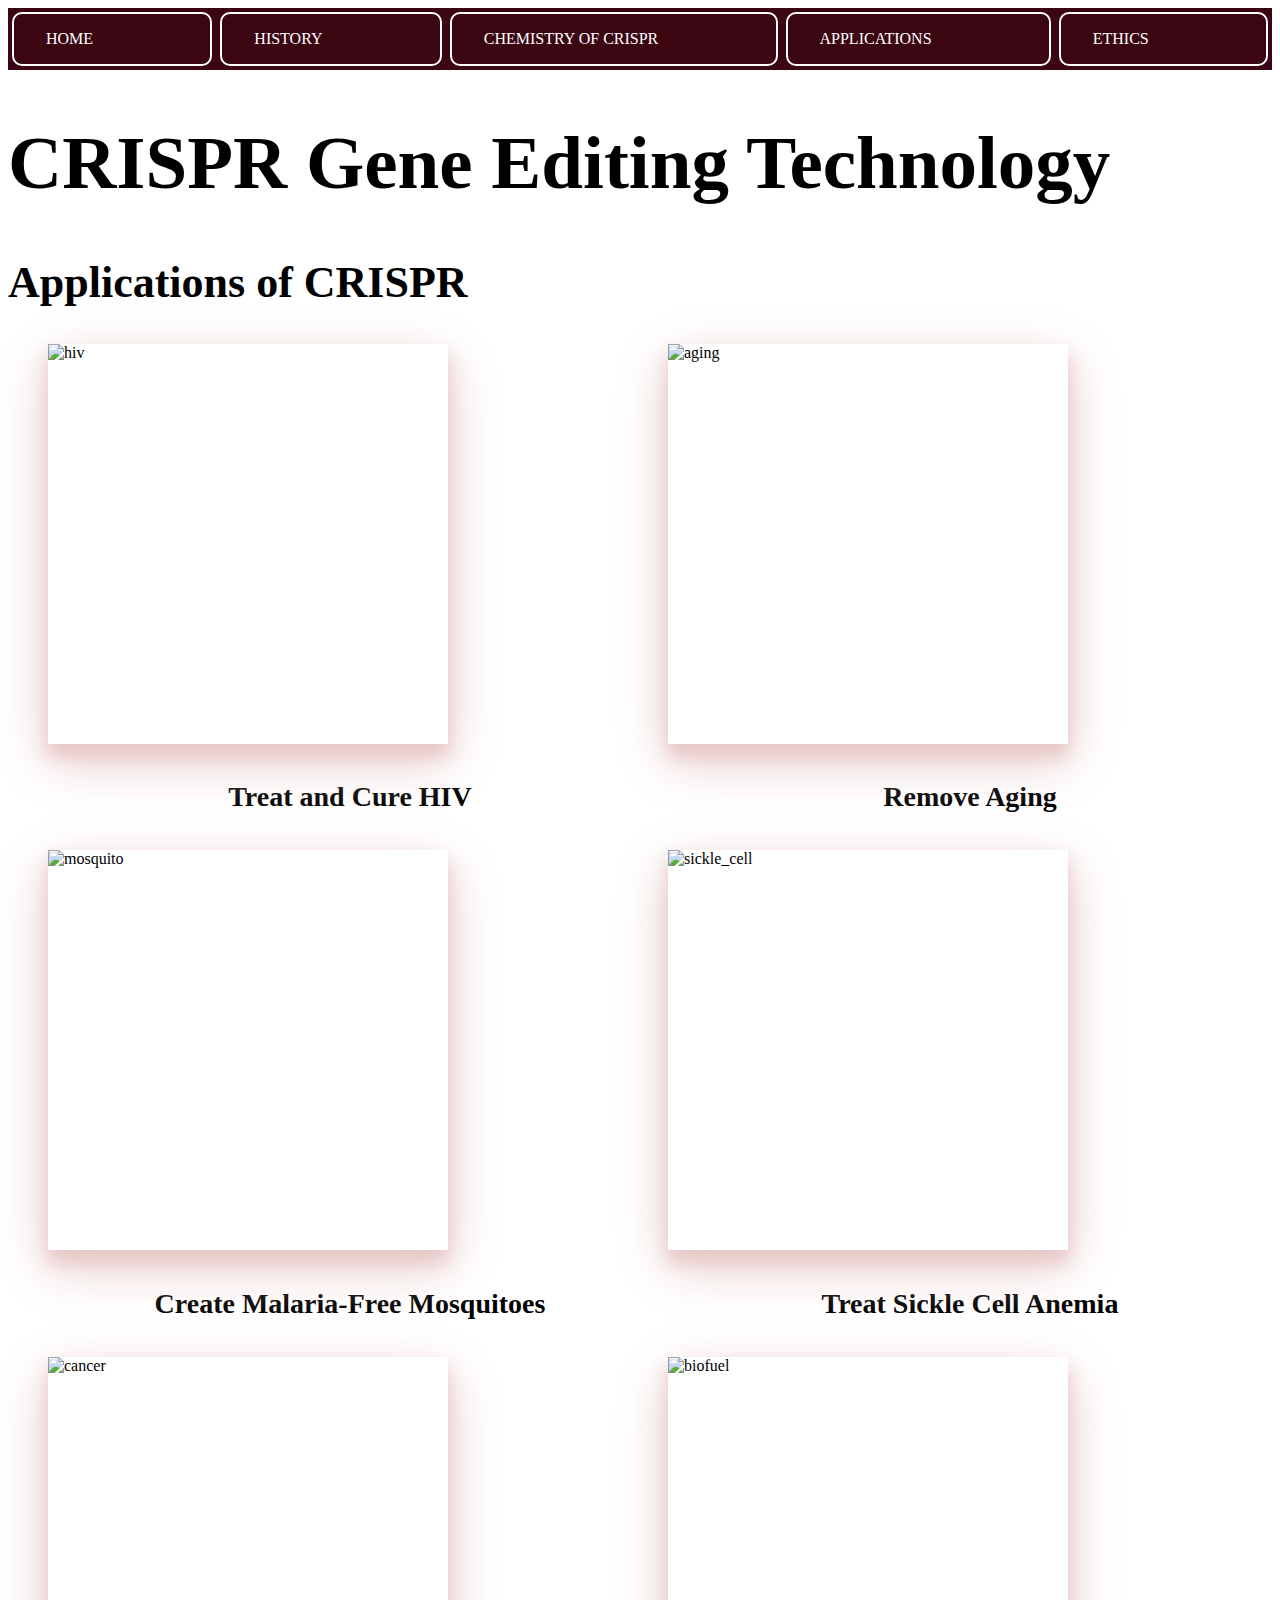
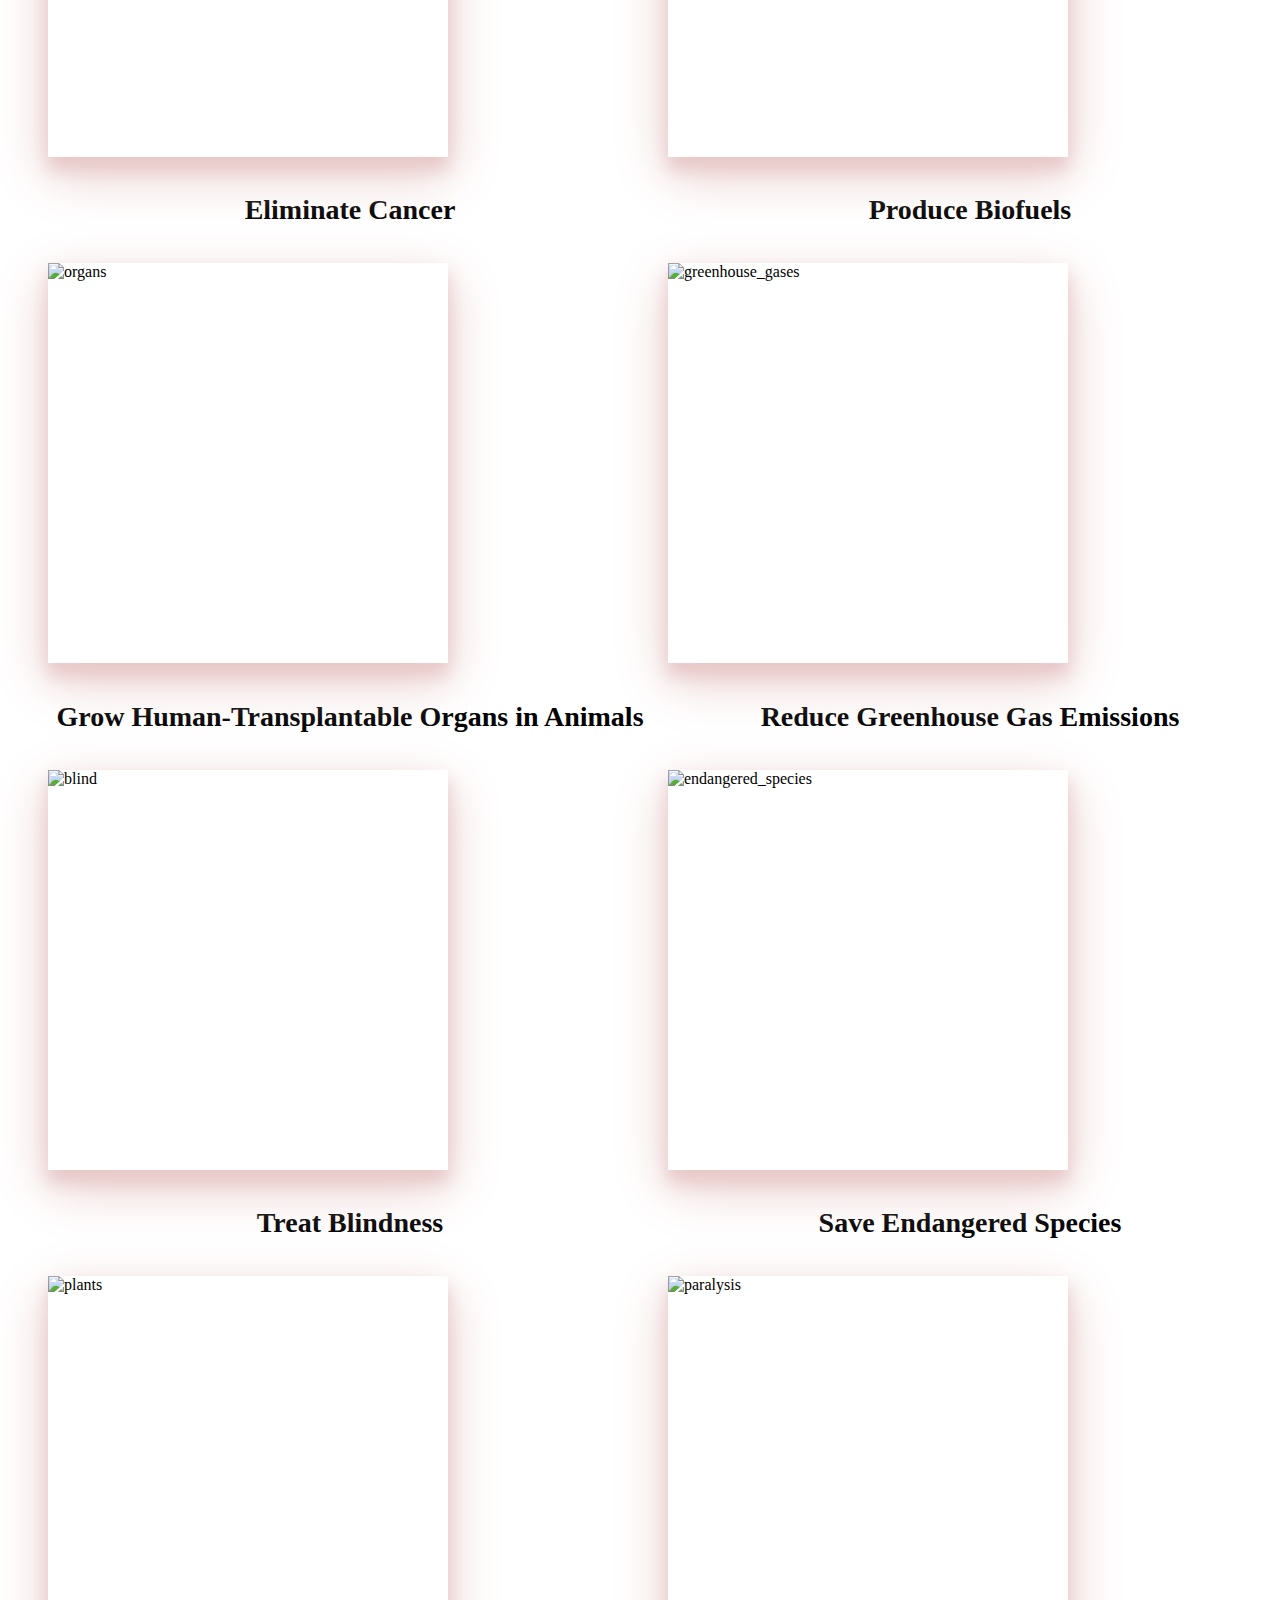
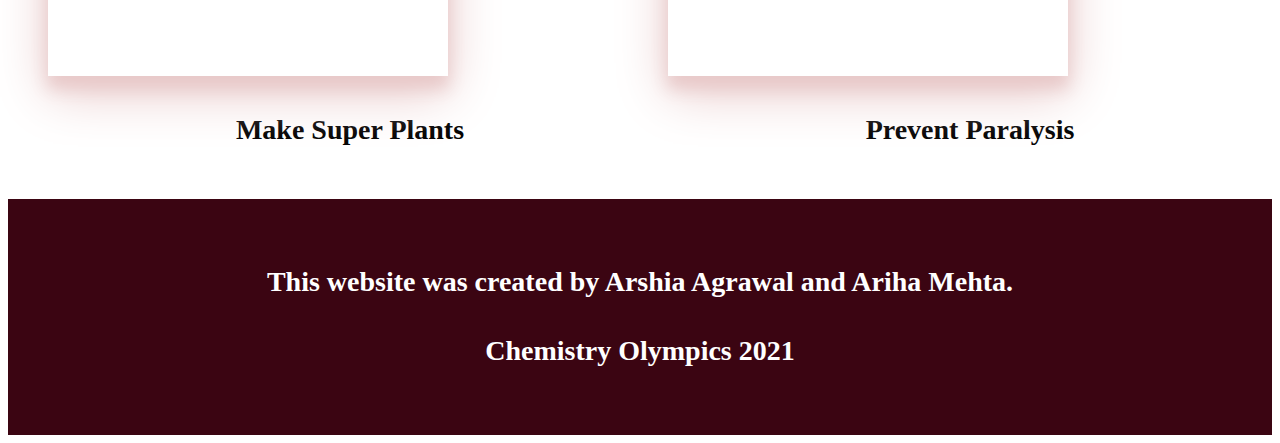
==== commit 87babcea: "Add files via upload" ====
--- a/application.html
+++ b/application.html
@@ -221,22 +221,28 @@
 
           <li>
             <div class="hover_container">
-              <img src="images/placeholder.jpg" alt="placeholder" class="image" width="400" height="400"/>
-              <div class="overlay">
-                <div class="text"> Put Text Here </div>
-              </div>
-            </div>
-            <h4> Eliminate Cancer </h4>
-          </li>
-
-          <li>
-            <div class="hover_container">
-              <img src="images/placeholder.jpg" alt="placeholder" class="image" width="400" height="400"/>
-              <div class="overlay">
-                <div class="text"> Put Text Here </div>
-              </div>
-            </div>
-            <h4> Eliminate Cancer </h4>
+              <img src="images/endangered_species.jpg" alt="endangered_species" class="image" width="400" height="400"/>
+              <div class="overlay">
+                <div class="text"> With human activity increasing throughout the years, animals are ones that are
+                  negatively affected. Many have lost their habitats or food due to the changing landscape. This leads to more
+                  animals becoming endangered or even extinct. With CRISPR, the genes in the endangered animals can be
+                  slightly altered to create offspring that are more suited toward these new landscapes. </div>
+              </div>
+            </div>
+            <h4> Save Endangered Species </h4>
+          </li>
+
+          <li>
+            <div class="hover_container">
+              <img src="images/paralysis.jpeg" alt="paralysis" class="image" width="400" height="400"/>
+              <div class="overlay">
+                <div class="text"> Paralysis may occur when nerves are damaged and proper signals can not be sent to the
+                  brain. This leads to a loss of muscle use which can be temporary or long term. In the future, there may be a
+                  way to use CRISPR to create cells that can repair the damaged nerves and reconnect the muscles to the brain.
+                  This would allow for corrections to be made, and the paralysis would be cured. </div>
+              </div>
+            </div>
+            <h4> Prevent Paralysis </h4>
           </li>
         </ul>
 
--- a/style1.css
+++ b/style1.css
@@ -645,9 +645,9 @@
 
 .text {
   color: white;
-  font-size: 20px;
-  position: absolute;
-  top: 50%;
+  font-size: 16px;
+  position: absolute;
+  top: 40%;
   left: 50%;
   -webkit-transform: translate(-50%, -50%);
   -ms-transform: translate(-50%, -50%);
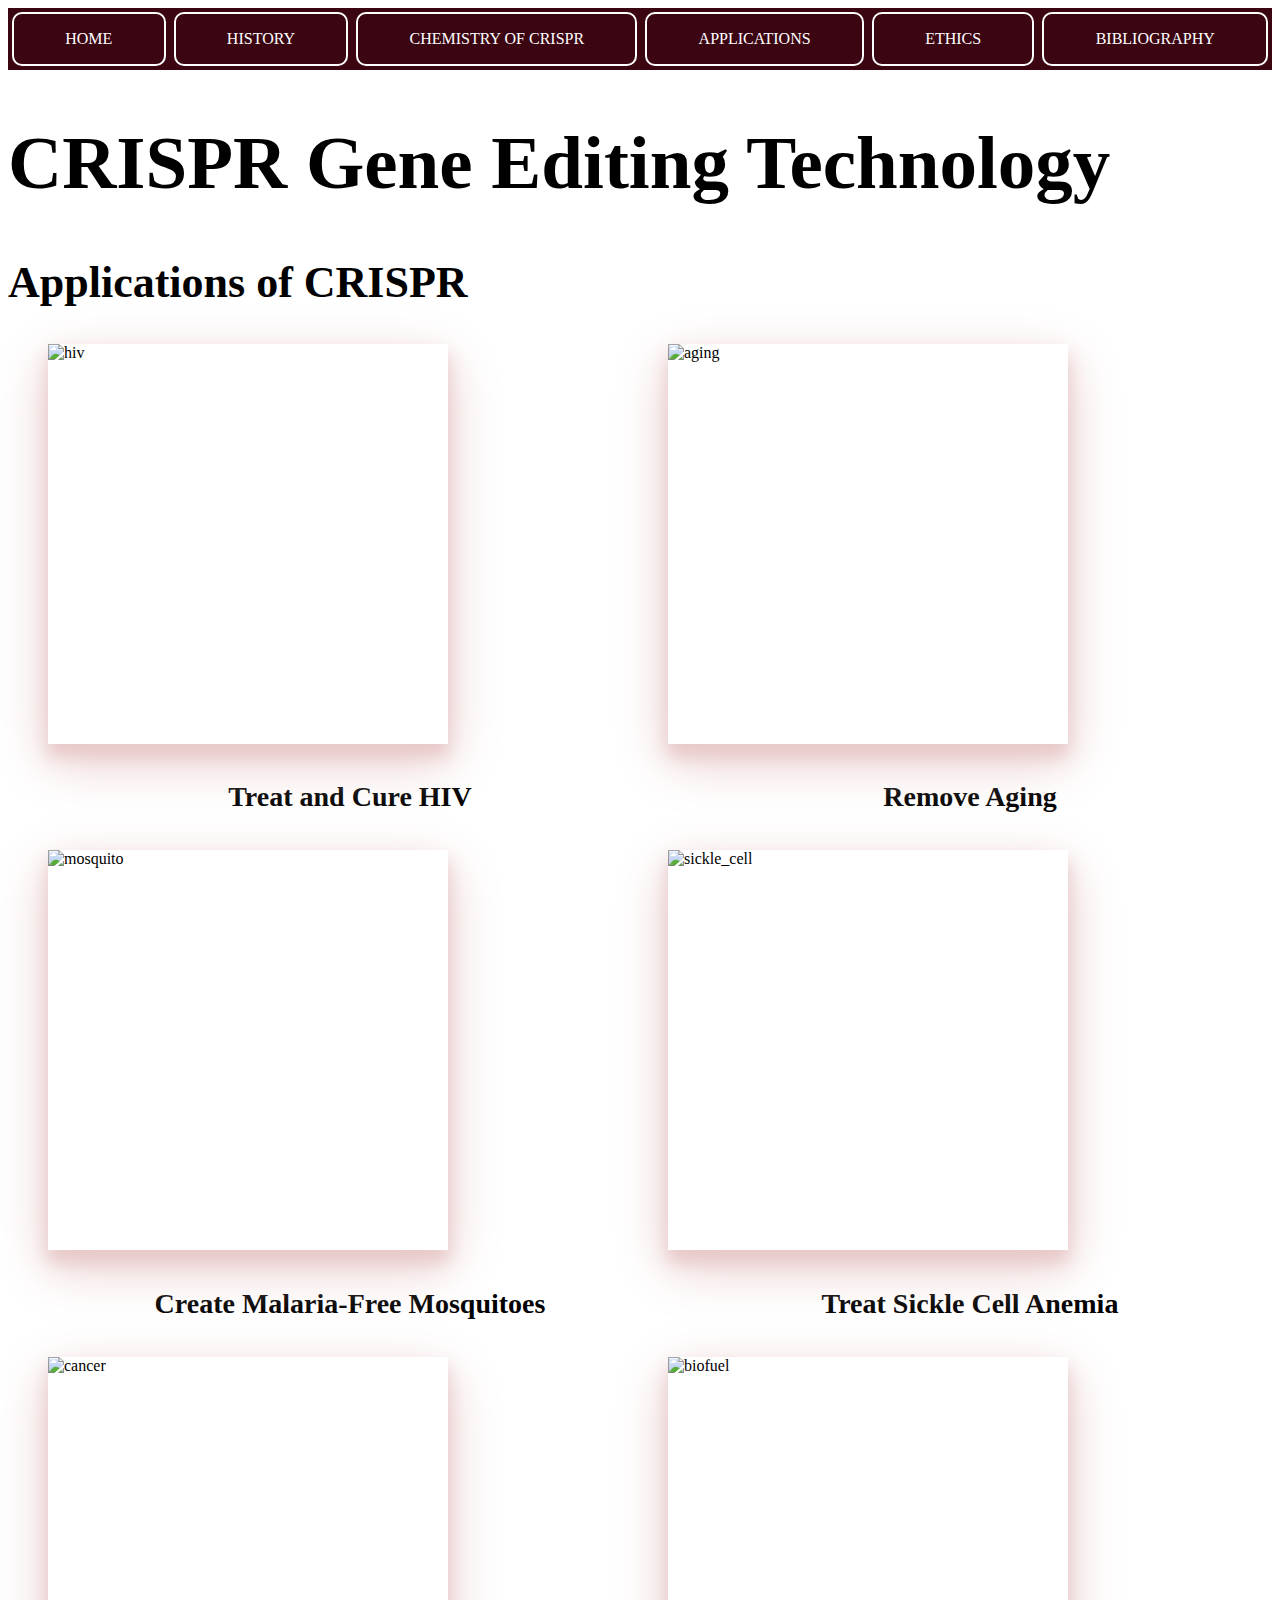
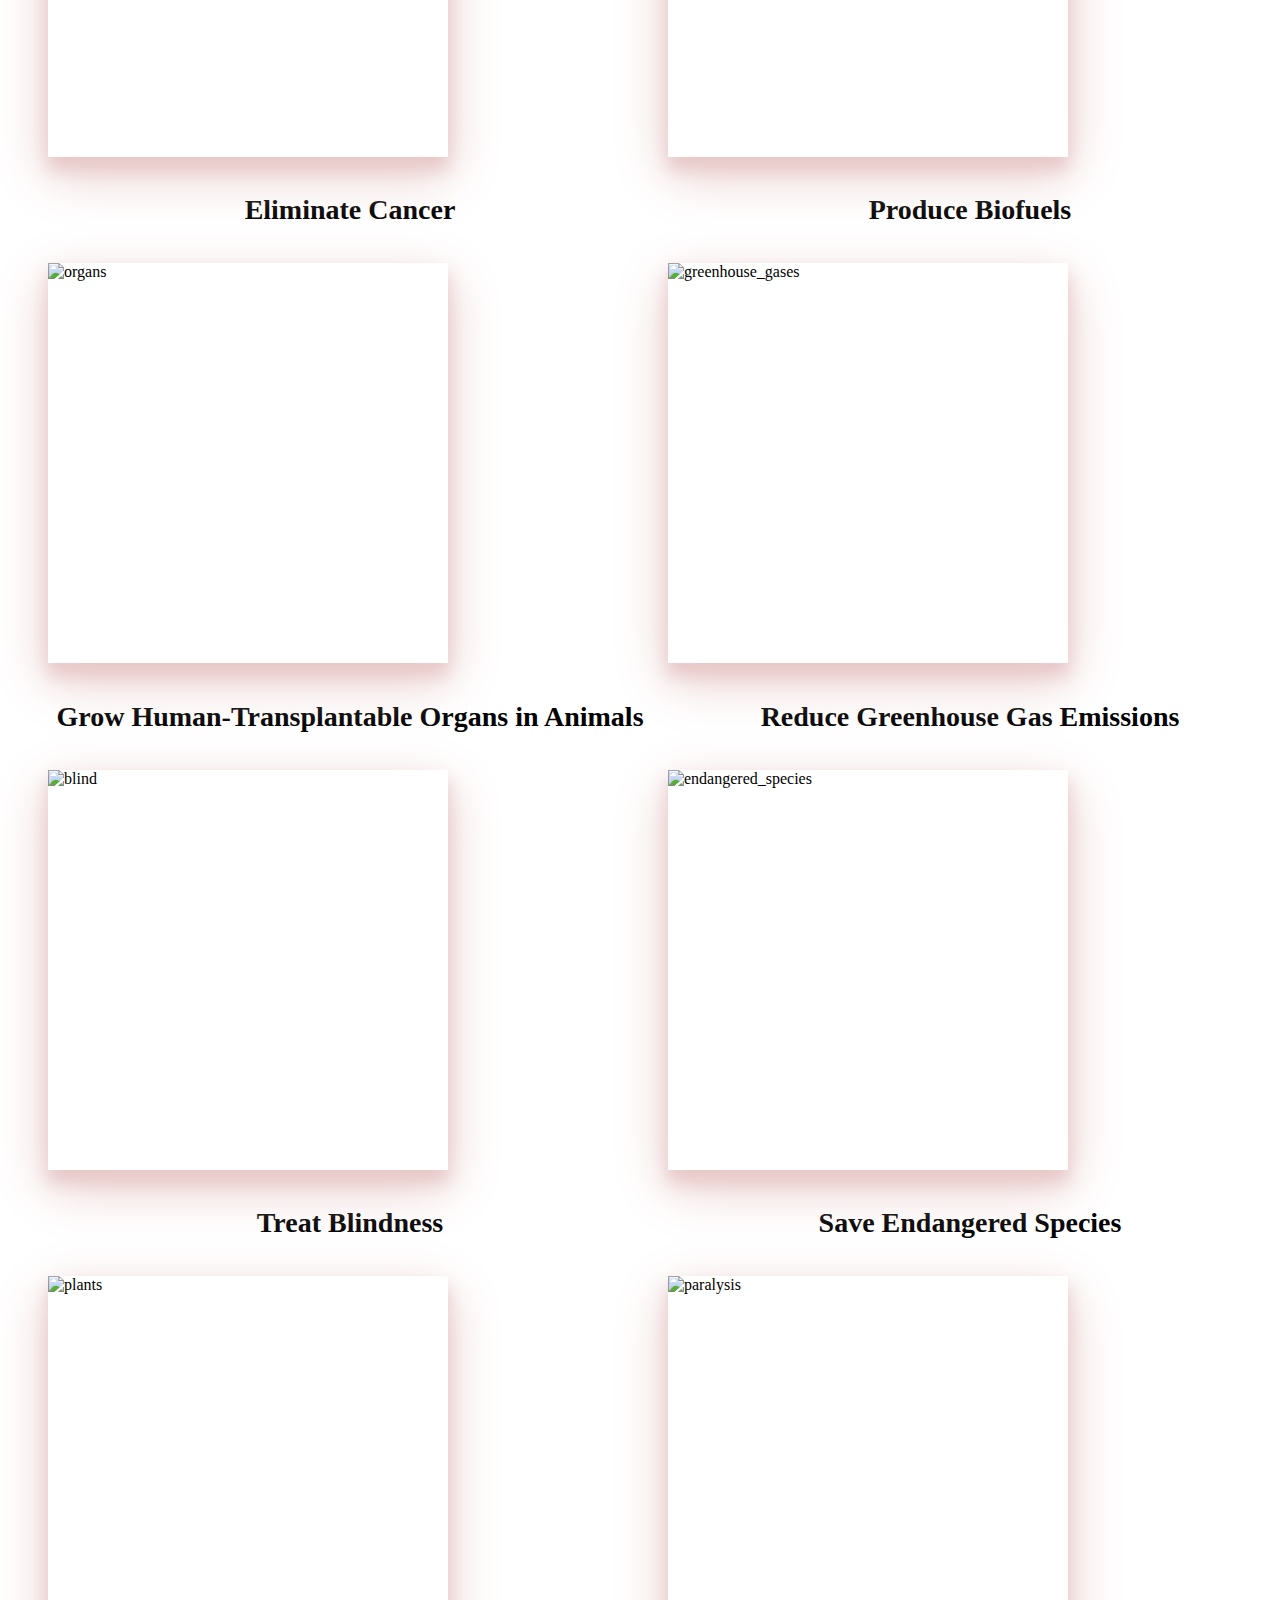
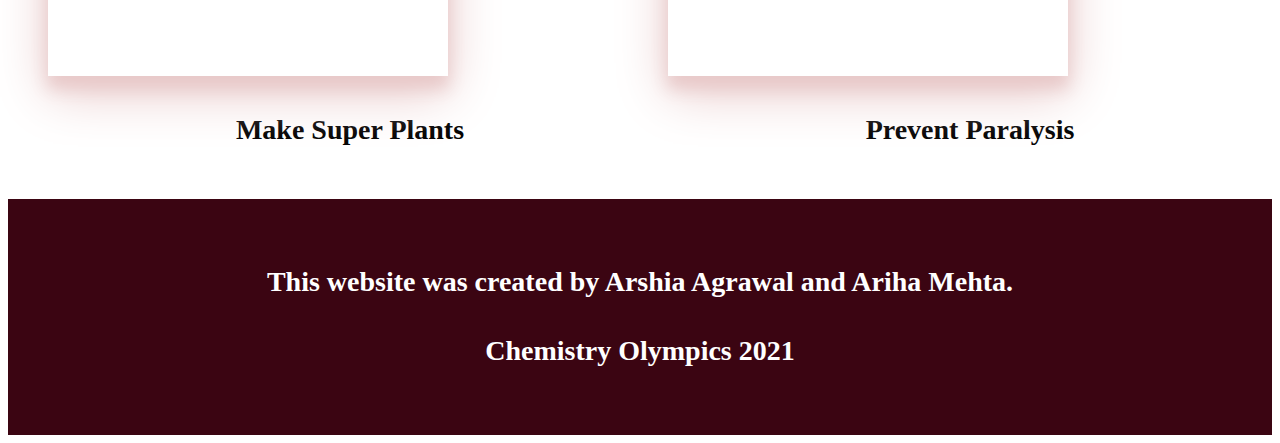
==== commit 1a7a9448: "Add files via upload" ====
--- a/application.html
+++ b/application.html
@@ -17,6 +17,7 @@
             <li> <a href="scientific.html"> Chemistry of CRISPR </a> </li>
             <li> <a href="application.html"> Applications </a> </li>
             <li> <a href="ethics.html"> Ethics </a> </li>
+            <li> <a href="sources.html"> Bibliography </a> </li>
           </ul>
       </nav>
 
--- a/style1.css
+++ b/style1.css
@@ -68,10 +68,8 @@
 .what_is_crispr main{
   margin: 25px;
   padding: 30px;
-  background-color: #faf1e5;
-  border: solid 6px;
-  border-color: #938d8d;
-  border-radius: 30px;
+  background-color: #e9cccc;
+  box-shadow: 0 12px 16px 0 rgba(0,0,0,0.24), 0 17px 50px 0 rgba(0,0,0,0.19);
 }
 .what_is_crispr main h2{
   text-align: center;
@@ -82,12 +80,15 @@
 .what_is_crispr aside{
   margin:25px;
   padding:30px;
+  margin-top: 160px;
+  width: 40%;
 }
 
 /* Styling for Navigation Bar */
 nav{
   background-color: #3b0512;
   font-family: Times New Roman, serif;
+  text-align: center;
 }
 
 nav a{
@@ -138,7 +139,7 @@
 
 /* Slideshow check */
 .slideshow-container {
-  max-width: 1000px;
+  max-width: 498px;
   position: relative;
   margin: auto;
 }
@@ -178,7 +179,7 @@
 /* Caption text */
 .text {
   color: #f2f2f2;
-  font-size: 15px;
+  font-size: 30px;
   padding: 8px 12px;
   position: absolute;
   bottom: 8px;
@@ -247,7 +248,7 @@
   content: '';
   position: absolute;
   width: 6px;
-  background-color: #000000;
+  background-color: #55232f;
   top: 0;
   bottom: 0;
   left: 50%;
@@ -269,8 +270,8 @@
   width: 25px;
   height: 25px;
   right: -17px;
-  background-color: white;
-  border: 4px solid #FF9F55;
+  background-color: #f4e2e2;
+  border: 4px solid #ac6c6c;
   top: 15px;
   border-radius: 50%;
   z-index: 1;
@@ -325,6 +326,7 @@
   background-color: #e9cccc;
   position: relative;
   border-radius: 6px;
+  box-shadow: 0 12px 16px 0 rgba(0,0,0,0.24), 0 17px 50px 0 rgba(0,0,0,0.19);
 }
 
 /* Media queries - Responsive timeline on screens less than 600px wide */
@@ -358,6 +360,19 @@
   .right {
     left: 0%;
   }
+}
+
+.timeline h2{
+  font-size: 43px;
+  text-align: center;
+}
+
+.timeline h4{
+  font-size: 22px;
+  font-style: italic;
+}
+.timeline p{
+  font-size: 20px;
 }
 
 /* Styling for Scientific Subtabs */
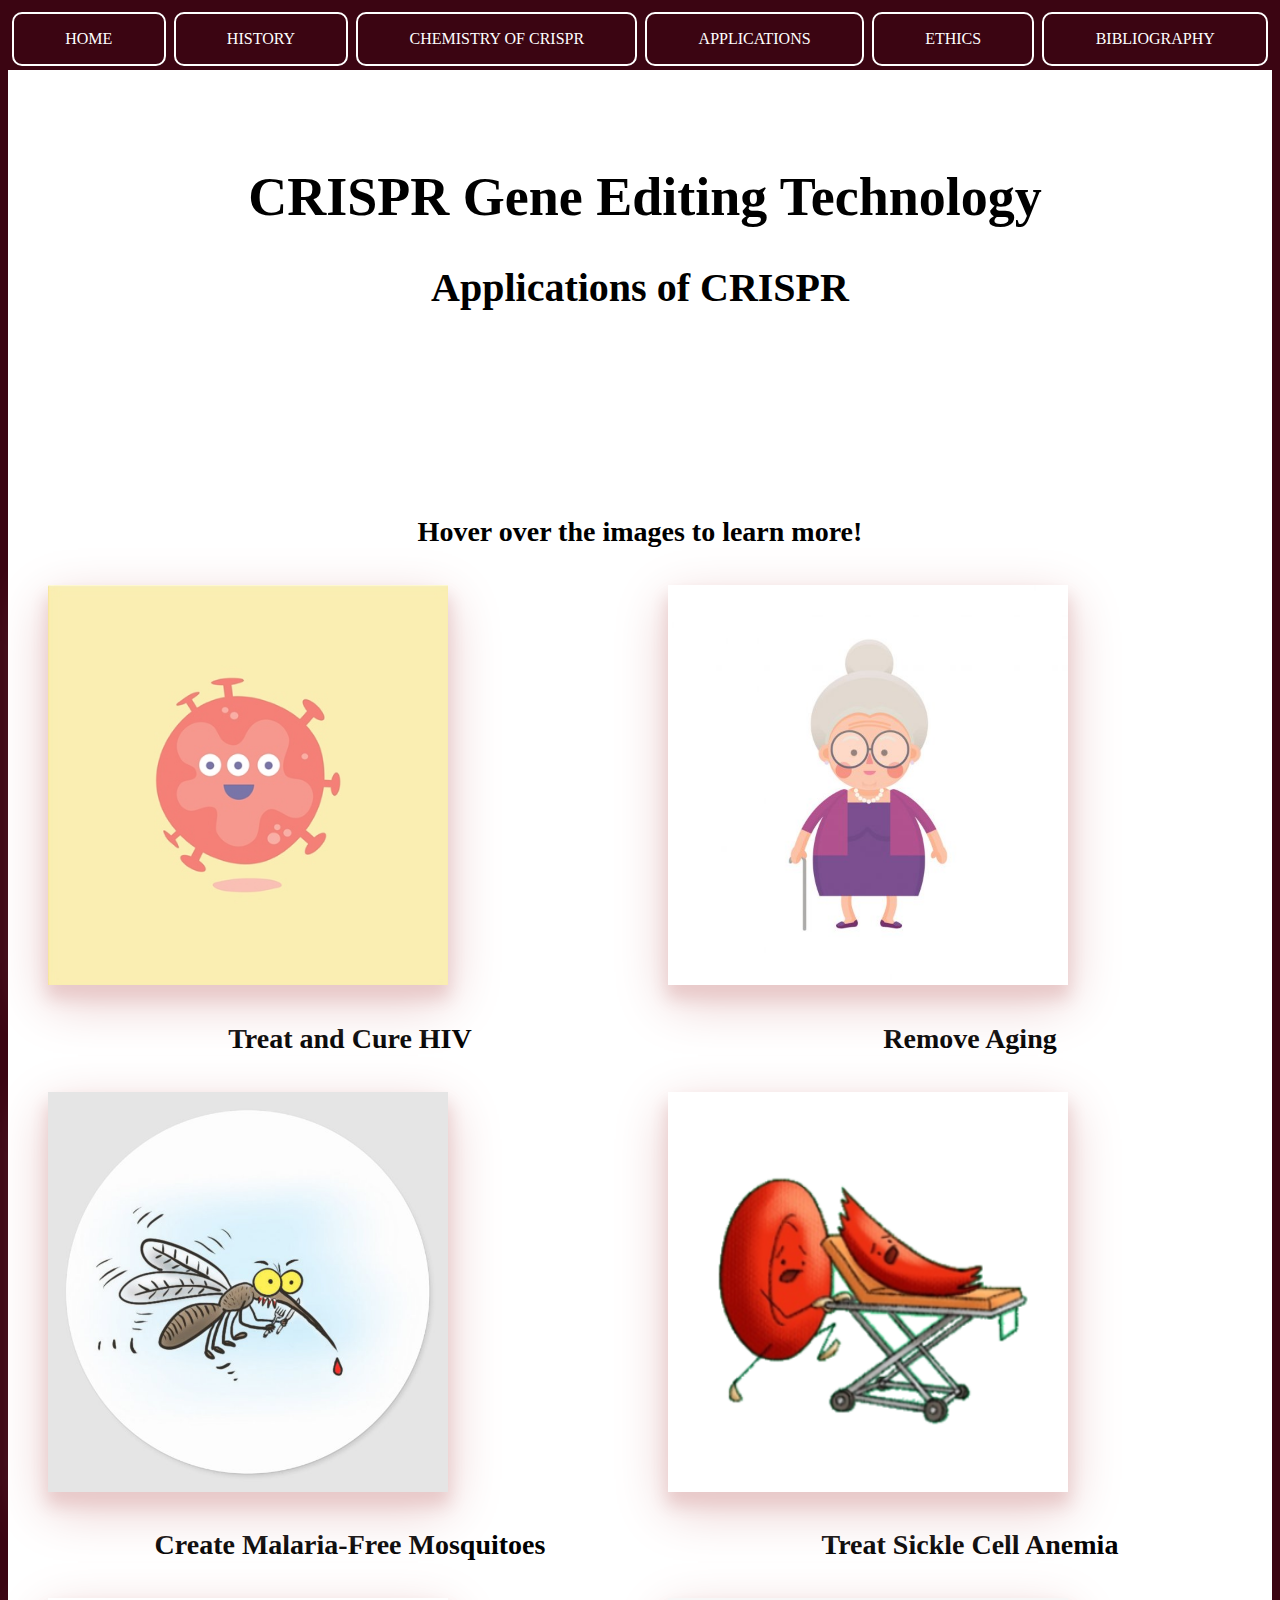
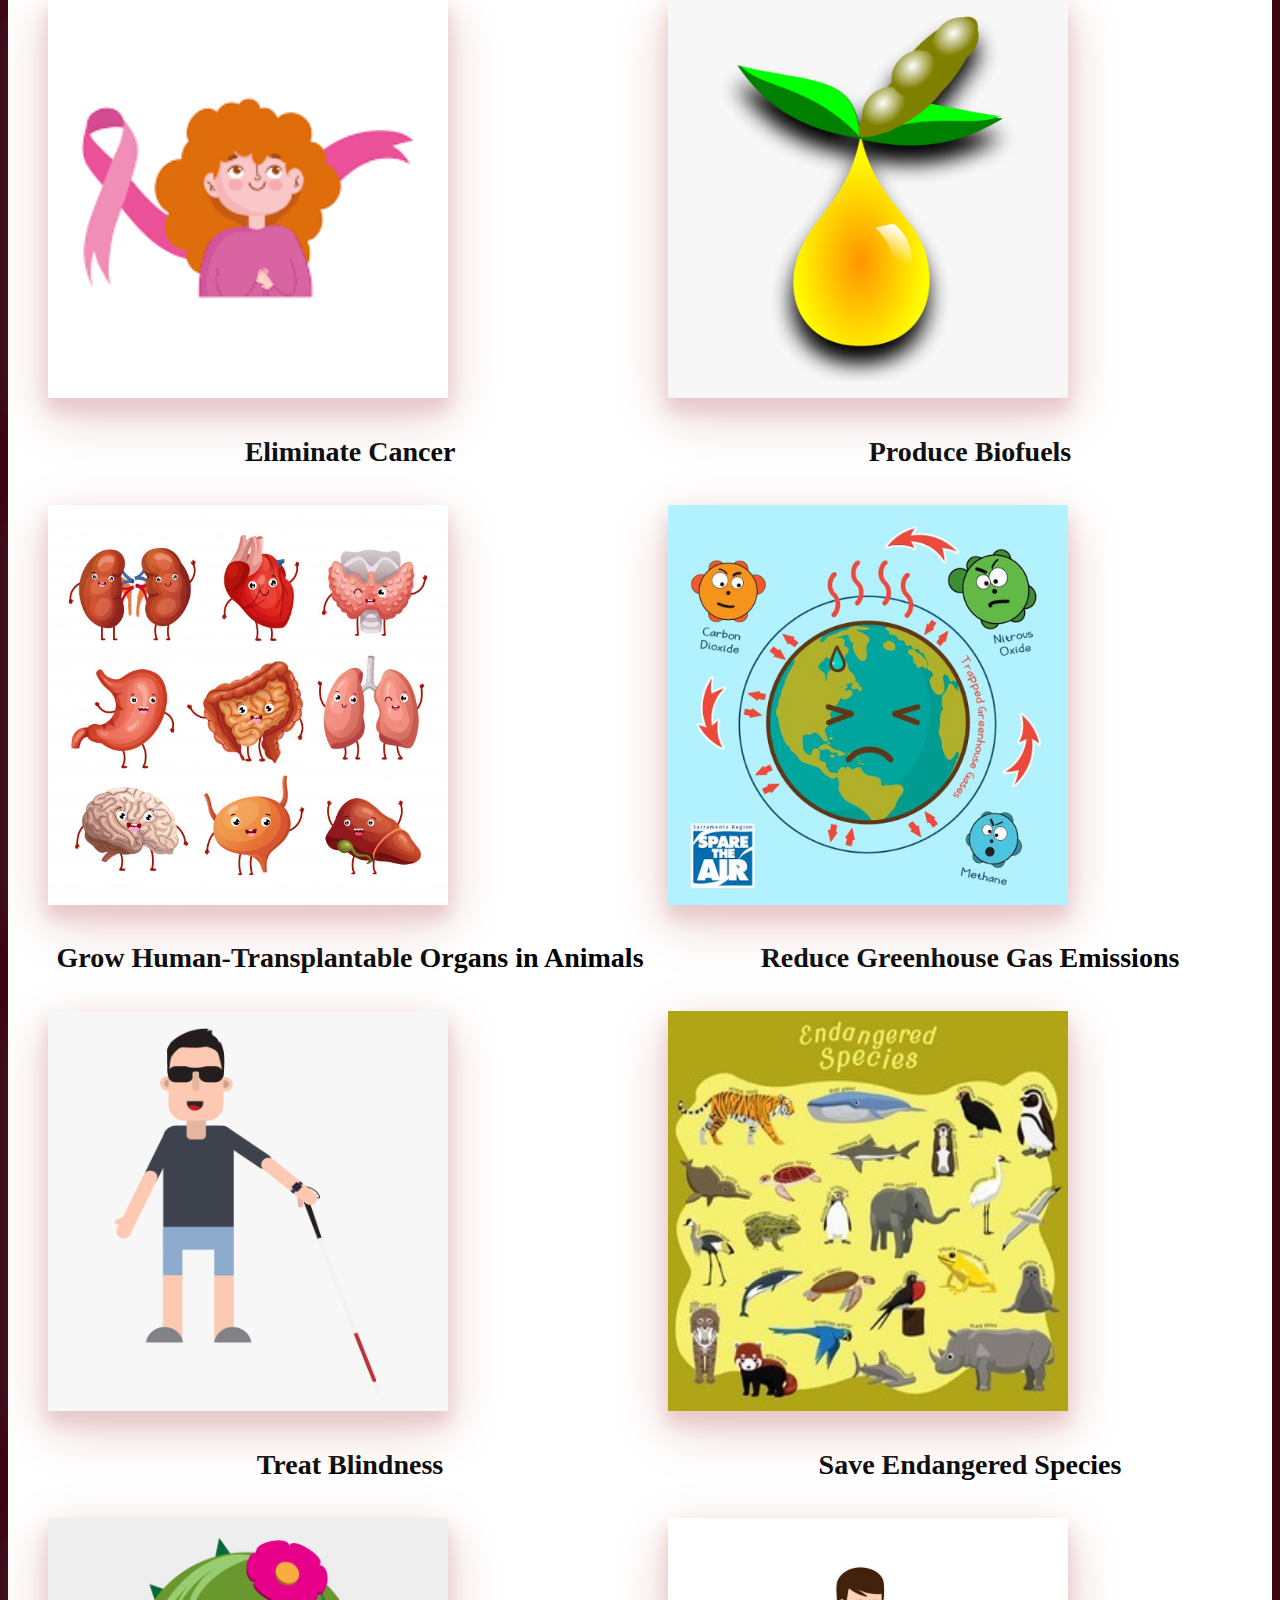
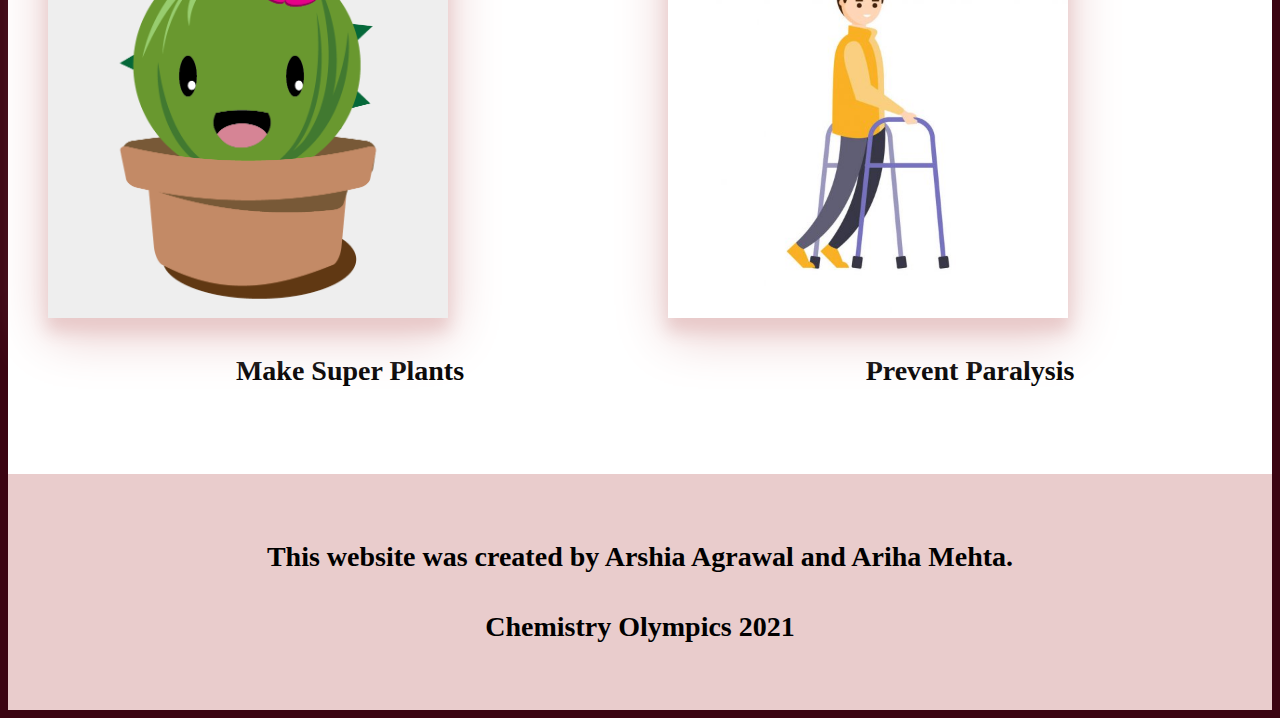
==== commit 76b742ad: "finished for now" ====
--- a/application.html
+++ b/application.html
@@ -29,6 +29,7 @@
       </header>
 
       <div class="applications_content">
+        <h4>Hover over the images to learn more!</h4>
         <ul>
           <li>
             <div class="hover_container">
--- a/style1.css
+++ b/style1.css
@@ -1,4 +1,10 @@
 html{
+  background-color: #3b0512;
+  max-width: 1400px;
+  margin: auto;
+  
+}
+body{
   background-color: #ffffff;
 }
 h1{
@@ -14,7 +20,7 @@
   font-size: 28px;
 }
 p{
-  font-size: 24px;
+  font-size: 20px;
 }
 .history_content{
   max-width: 1400px;
@@ -36,8 +42,31 @@
   max-width: 1400px;
   margin: auto;
 }
-header{
-  background-image: url('images/header_image.jpeg');
+.sources_content{
+  max-width: 1400px;
+  margin: auto;
+  background-color: #e9cccc;
+  box-shadow: 0 12px 16px 0 rgba(0,0,0,0.24), 0 17px 50px 0 rgba(0,0,0,0.19);
+  padding: 60px;
+  padding-left: 100px;
+  margin-left: 200px;
+  margin-right: 200px;
+  margin-top: 100px;
+  margin-bottom: 100px;
+}
+.sources_content h4{
+  font-size: 24px;
+}
+
+.sources_content h3{
+  text-align: center;
+  font-size: 30px;
+}
+
+.sources_content li a{
+  font-size: 18px;
+  color: blue;
+  text-decoration: none;
 }
 
 /* Typing Effect Title */
@@ -56,6 +85,26 @@
   100% { width: 1em; height: .5em; }
 }
 
+/* Styling for Header */
+header{
+  background-image: url('images/header_image.png');
+  text-align: center;
+  margin-top: -40px;
+  height: 400px;
+  margin-bottom: 50px;
+  border: #3b0512;
+  border-width: 2px 2px;
+}
+
+header h1{
+  padding-top: 100px;
+  font-size: 54px;
+  margin-left: 10px;
+}
+header h2{
+  font-size: 40px;
+}
+
 /* Styling for Home Page */
 .home_page{
   background-color: #ffffff;
@@ -78,9 +127,10 @@
   text-align: center;
 }
 .what_is_crispr aside{
-  margin:25px;
+  margin:30px;
   padding:30px;
-  margin-top: 160px;
+  margin-top: 110px;
+  margin-right: 50px;
   width: 40%;
 }
 
@@ -89,6 +139,7 @@
   background-color: #3b0512;
   font-family: Times New Roman, serif;
   text-align: center;
+  margin-bottom: 20px;
 }
 
 nav a{
@@ -128,9 +179,10 @@
 /* Styling for Footer */
 footer{
   text-align: center;
-  background-color: #3b0512;
-  color: white;
+  background-color: #e9cccc;
+  color: black;
   padding: 30px;
+  margin-top: 50px;
 }
 
 /* Styling for History Page */
@@ -181,10 +233,12 @@
   color: #f2f2f2;
   font-size: 30px;
   padding: 8px 12px;
-  position: absolute;
+  /* position: absolute; */
   bottom: 8px;
   width: 100%;
   text-align: center;
+  margin-top: 160px;
+  background-color: #3B0512;
 }
 
 /* Number text (1/3 etc) */
@@ -206,6 +260,7 @@
   border-radius: 50%;
   display: inline-block;
   transition: background-color 0.6s ease;
+  margin-bottom: 50px;
 }
 
 .active, .dot:hover {
@@ -372,12 +427,28 @@
   font-style: italic;
 }
 .timeline p{
-  font-size: 20px;
+  font-size: 18px;
 }
 
 /* Styling for Scientific Subtabs */
 .tabContent {
     display:none;
+}
+
+/* Styling for Scientific Blurb */
+.scientific_blurb{
+  margin: 50px;
+  padding: 30px;
+  background-color: #e9cccc;
+  box-shadow: 0 12px 16px 0 rgba(0,0,0,0.24), 0 17px 50px 0 rgba(0,0,0,0.19);
+}
+.scientific_blurb h2{
+  text-align: center;
+}
+.scientific_cartoon img{
+  margin-left: 200px;
+  margin-bottom: 30px;
+  box-shadow: none;
 }
 
 /* Styling for Scientific Mechanisms ZigZag */
@@ -391,11 +462,19 @@
  margin-bottom: 50px;
  }
 
+ .indiv_study p{
+  font-size: 20px;
+ }
+
+ .indiv_study2 p{
+   font-size: 20px;
+ }
+
  .indiv_study img {
  border: 3px solid #000000;
  margin: 5px;
  padding: 0px;
- max-width: 596px;
+ max-width: 400px;
  max-height: 434px;
  position: relative;
  left: 75px;
@@ -408,15 +487,16 @@
  flex-direction: column;
  background-color: #e9cccc;
  margin: 15px;
- padding-top: 110px;
- padding-left: 300px;
+ padding-top: 10px;
+ padding-left: 200px;
  padding-right: 50px;
+ padding-bottom: 20px;
  min-height: 575px;
  min-width: 400px;
  position: relative;
- right: 200px;
+ right: 100px;
  box-shadow: 0 12px 16px 0 rgba(0,0,0,0.24), 0 17px 50px 0 rgba(0,0,0,0.19);
- }
+}
 
  .indiv_study2 {
  display: flex;
@@ -433,10 +513,10 @@
  border: 3px solid #000000;
  margin: 5px;
  padding: 0px;
- max-width: 596px;
+ max-width: 400px;
  max-height: 434px;
  position: relative;
- right: 250px;
+ right: 60px;
  z-index: 9;
  box-shadow: 0 12px 16px 0 rgba(0,0,0,0.24), 0 17px 50px 0 rgba(0,0,0,0.19);
  }
@@ -446,13 +526,14 @@
  flex-direction: column;
  background-color: #e9cccc;
  margin: 15px;
- padding-top: 110px;
+ padding-top: 10px;
  padding-left: 50px;
- padding-right: 300px;
+ padding-right: 200px;
+ padding-bottom: 20px;
  min-height: 575px;
  min-width: 400px;
  position: relative;
- left: 25px;
+ left: 100px;
  box-shadow: 0 12px 16px 0 rgba(0,0,0,0.24), 0 17px 50px 0 rgba(0,0,0,0.19);
  text-align: left;
  }
@@ -478,7 +559,7 @@
   padding-left: 35px;
   margin-bottom: 12px;
   cursor: pointer;
-  font-size: 22px;
+  font-size: 20px;
   -webkit-user-select: none;
   -moz-user-select: none;
   -ms-user-select: none;
@@ -574,6 +655,9 @@
 .applications_content ul li text{
   text-align: left;
 }
+.applications_content h4{
+  text-align: center;
+}
 
 /* Styling for Scientific Subtabs */
 .side_bar_tabs{
@@ -612,7 +696,7 @@
 
 /* Styling for Chemistry Lab Instructions */
 .instructions ol li{
-  font-size: 27px;
+  font-size: 25px;
   padding: 13px;
 }
 .instructions{
@@ -660,12 +744,36 @@
 
 .text {
   color: white;
+  background-color: rgba(0,0,0,0.0);
   font-size: 16px;
   position: absolute;
-  top: 40%;
+  top: 41%;
   left: 50%;
   -webkit-transform: translate(-50%, -50%);
   -ms-transform: translate(-50%, -50%);
   transform: translate(-50%, -50%);
   text-align: center;
 }
+.ethics_blurb{
+  background-color: #e8c9c9;
+  box-shadow: 0 12px 16px 0 #e8c9c9, 0 17px 50px 0 #e8c9c9;
+  padding: 50px;
+  margin: 50px;
+}
+.ethics_blurb h4{
+  text-align: center;
+}
+.immediate_concern_blurb{
+  margin: 50px;
+  padding: 30px;
+  background-color: #e9cccc;
+  box-shadow: 0 12px 16px 0 rgba(0,0,0,0.24), 0 17px 50px 0 rgba(0,0,0,0.19);
+}
+.immediate_concern_blurb h2{
+  text-align: center;
+}
+
+.hover_container .text{
+  top: -5%;
+  width: 390px;
+}
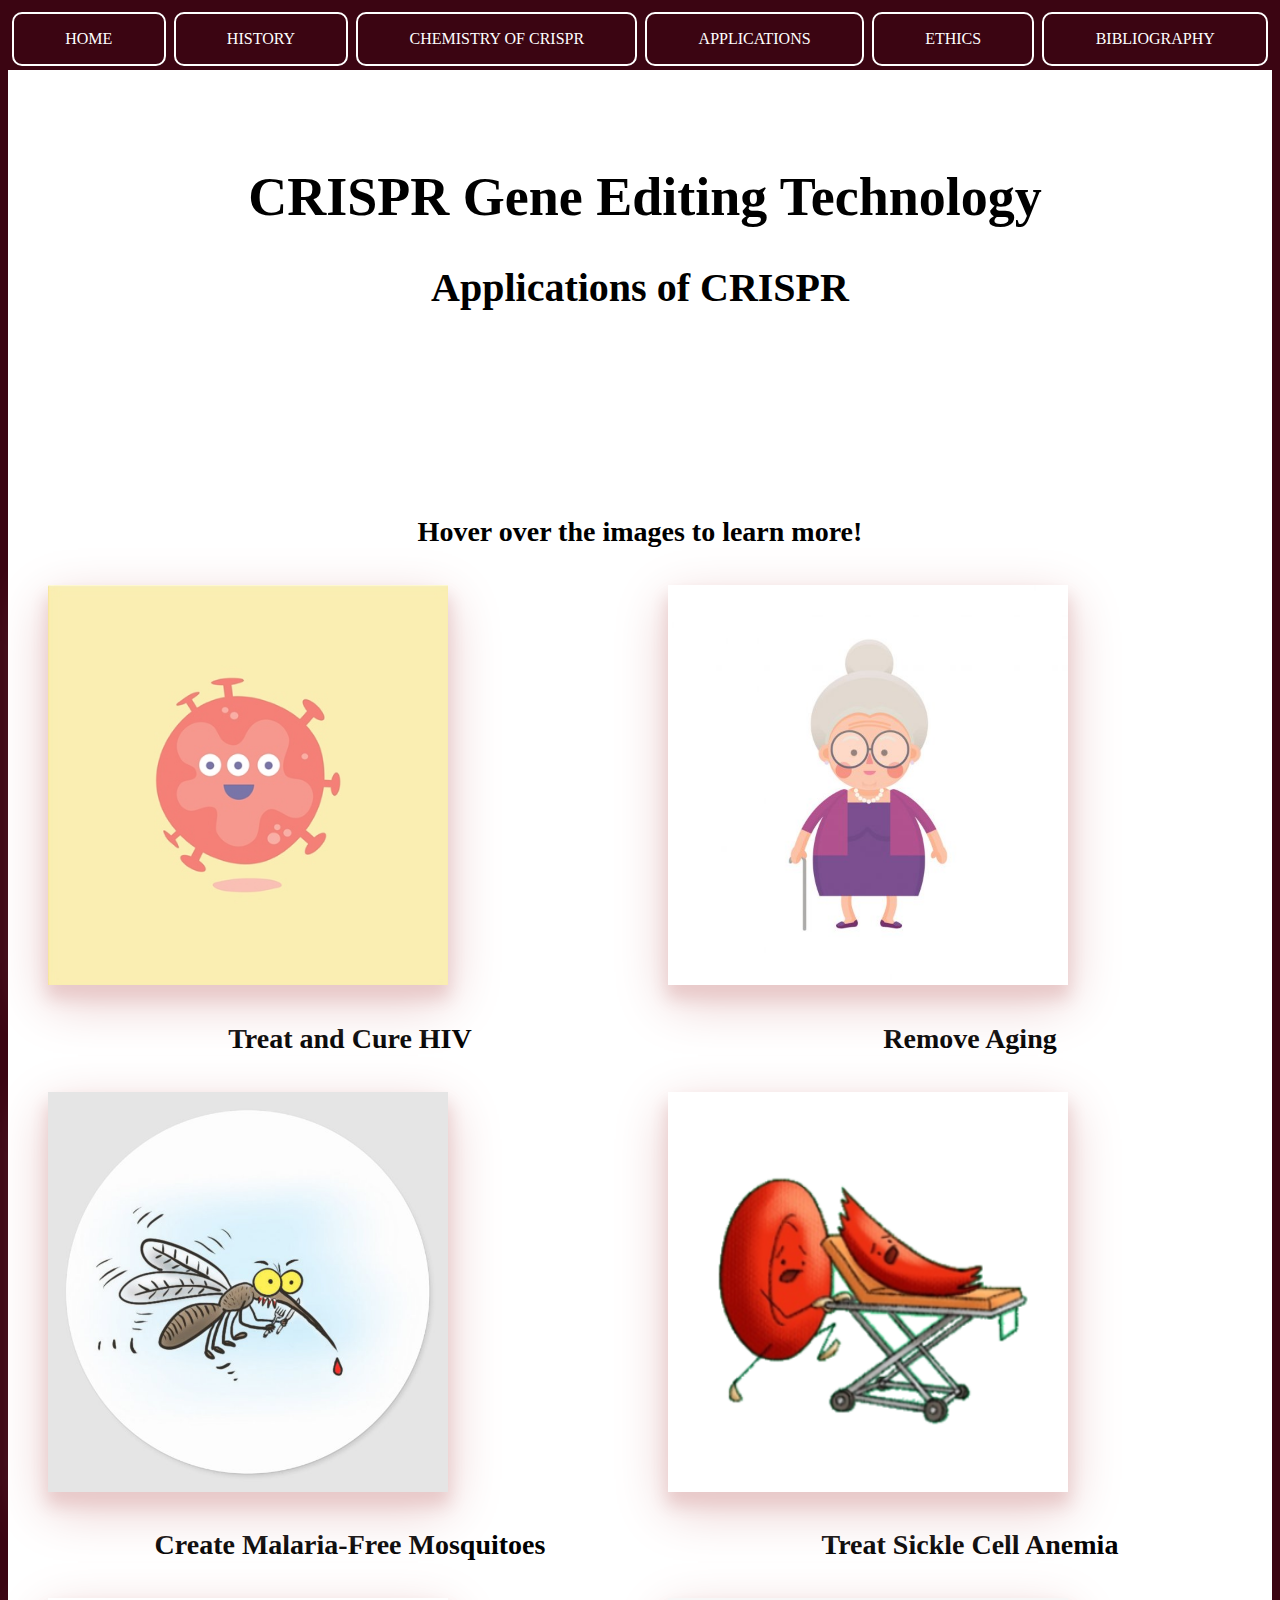
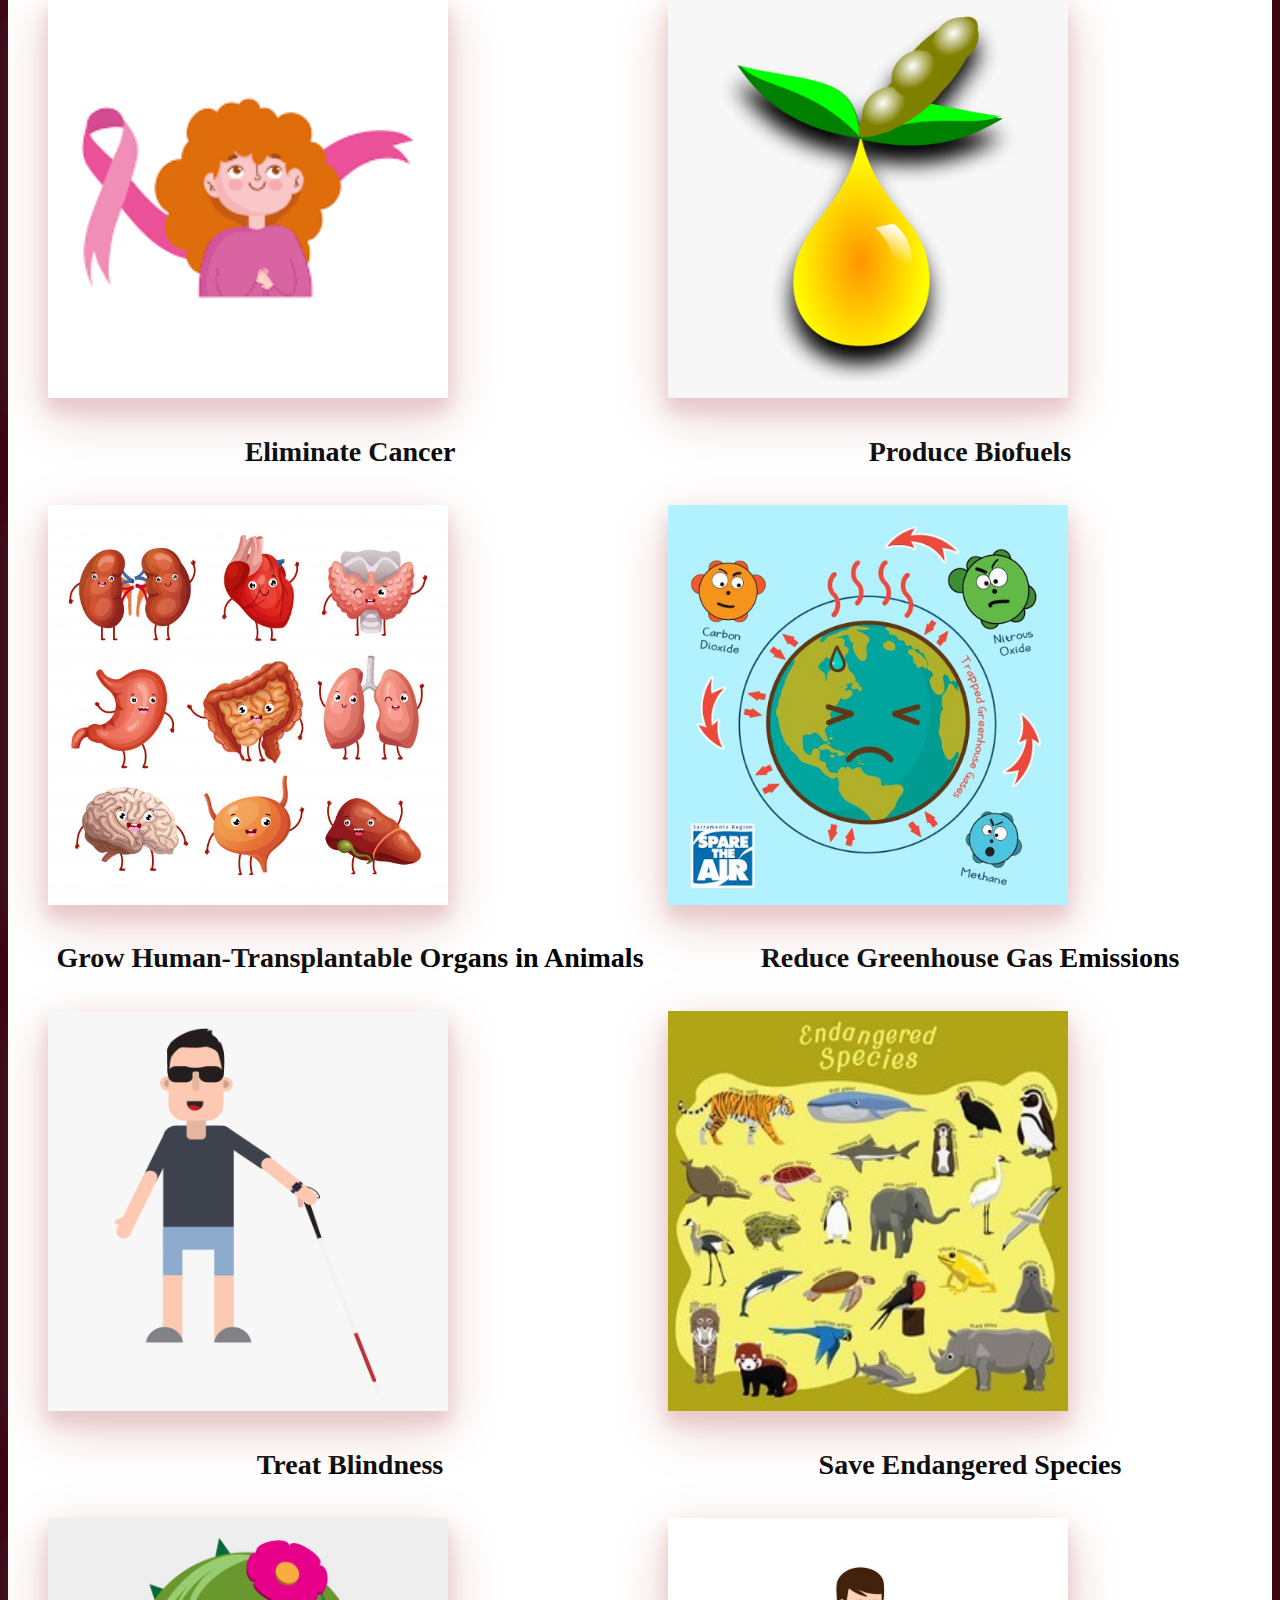
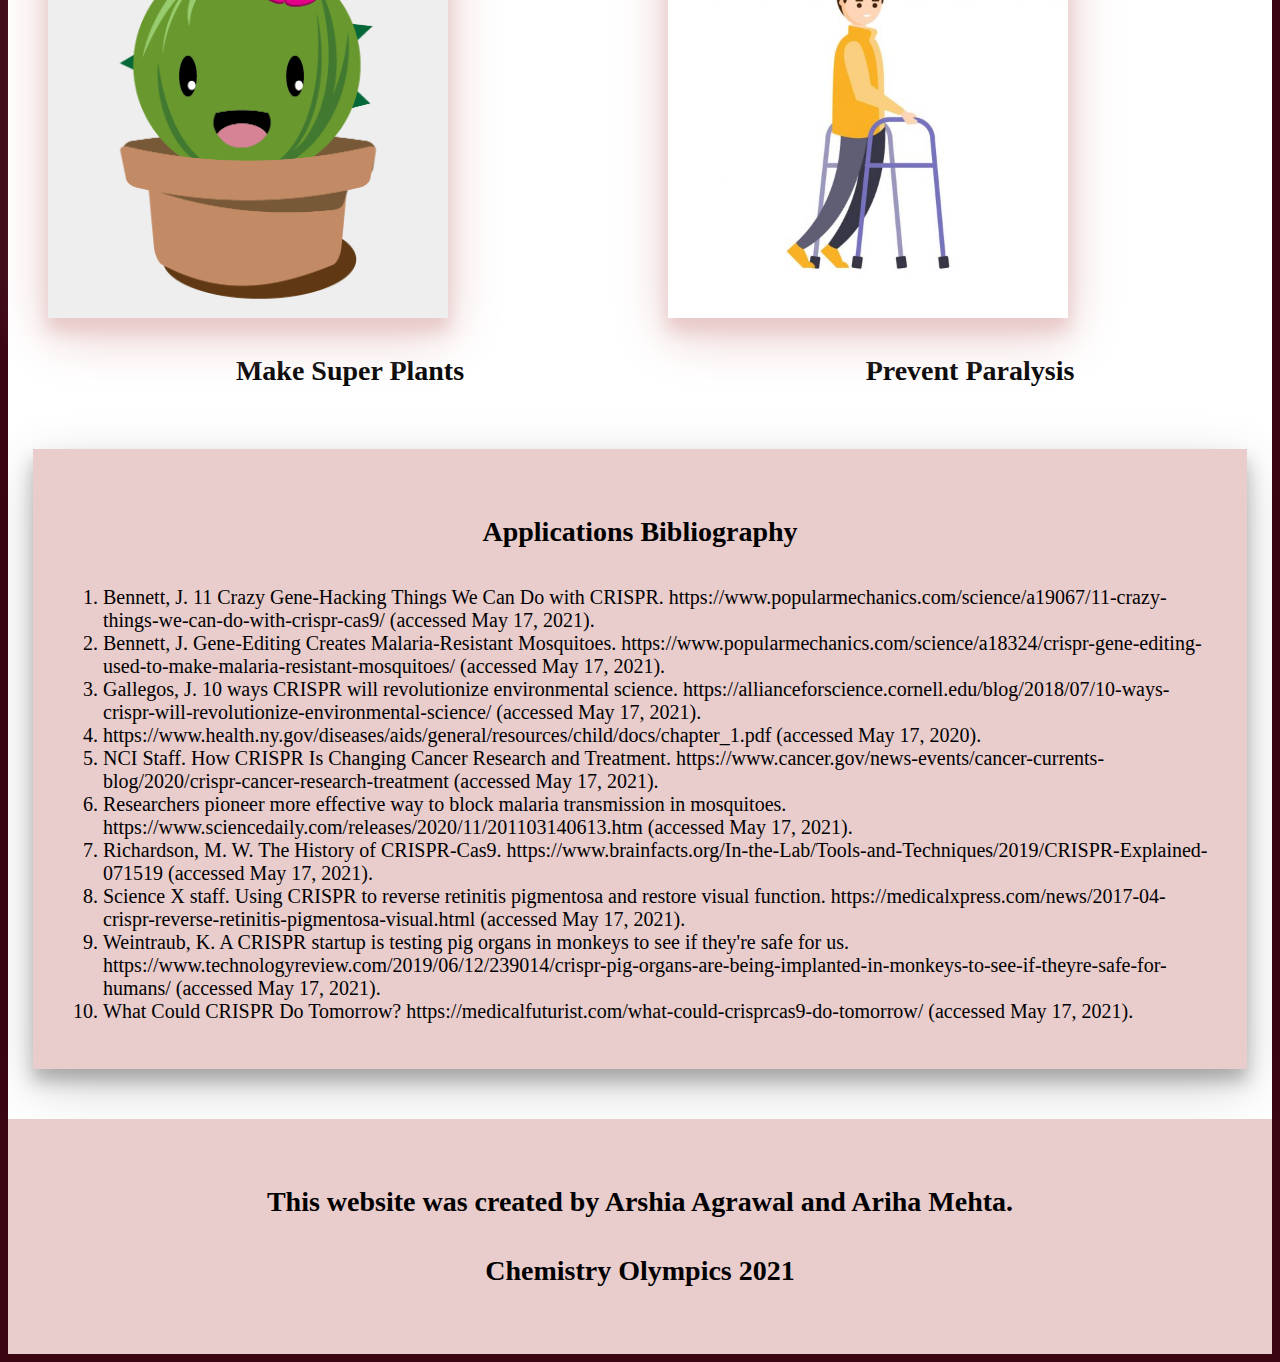
==== commit 19d560e5: "citations edits" ====
--- a/application.html
+++ b/application.html
@@ -250,6 +250,22 @@
 
       </div>
 
+      <div class="citations_box">
+        <h4>Applications Bibliography</h4>
+        <ol>
+          <li>Bennett, J. 11 Crazy Gene-Hacking Things We Can Do with CRISPR. https://www.popularmechanics.com/science/a19067/11-crazy-things-we-can-do-with-crispr-cas9/ (accessed May 17, 2021).</li>
+          <li>Bennett, J. Gene-Editing Creates Malaria-Resistant Mosquitoes. https://www.popularmechanics.com/science/a18324/crispr-gene-editing-used-to-make-malaria-resistant-mosquitoes/ (accessed May 17, 2021).</li>
+          <li>Gallegos, J. 10 ways CRISPR will revolutionize environmental science. https://allianceforscience.cornell.edu/blog/2018/07/10-ways-crispr-will-revolutionize-environmental-science/ (accessed May 17, 2021).</li>
+          <li>https://www.health.ny.gov/diseases/aids/general/resources/child/docs/chapter_1.pdf (accessed May 17, 2020).</li>
+          <li>NCI Staff. How CRISPR Is Changing Cancer Research and Treatment. https://www.cancer.gov/news-events/cancer-currents-blog/2020/crispr-cancer-research-treatment (accessed May 17, 2021).</li>
+          <li>Researchers pioneer more effective way to block malaria transmission in mosquitoes. https://www.sciencedaily.com/releases/2020/11/201103140613.htm (accessed May 17, 2021).</li>
+          <li>Richardson, M. W. The History of CRISPR-Cas9. https://www.brainfacts.org/In-the-Lab/Tools-and-Techniques/2019/CRISPR-Explained-071519 (accessed May 17, 2021).</li>
+          <li>Science X staff. Using CRISPR to reverse retinitis pigmentosa and restore visual function. https://medicalxpress.com/news/2017-04-crispr-reverse-retinitis-pigmentosa-visual.html (accessed May 17, 2021).</li>
+          <li>Weintraub, K. A CRISPR startup is testing pig organs in monkeys to see if they're safe for us. https://www.technologyreview.com/2019/06/12/239014/crispr-pig-organs-are-being-implanted-in-monkeys-to-see-if-theyre-safe-for-humans/ (accessed May 17, 2021).</li>
+          <li>What Could CRISPR Do Tomorrow? https://medicalfuturist.com/what-could-crisprcas9-do-tomorrow/ (accessed May 17, 2021).</li>
+        </ol>
+      </div>
+      
       <footer>
         <h4> This website was created by Arshia Agrawal and Ariha Mehta. </h4>
         <h4> Chemistry Olympics 2021 </h4>
--- a/style1.css
+++ b/style1.css
@@ -696,7 +696,7 @@
 
 /* Styling for Chemistry Lab Instructions */
 .instructions ol li{
-  font-size: 25px;
+  font-size: 22px;
   padding: 13px;
 }
 .instructions{
@@ -777,3 +777,17 @@
   top: -5%;
   width: 390px;
 }
+
+/* Styling for Citations Box */
+.citations_box{
+  margin: 25px;
+  padding: 30px;
+  background-color: #e9cccc;
+  box-shadow: 0 12px 16px 0 rgba(0,0,0,0.24), 0 17px 50px 0 rgba(0,0,0,0.19);
+}
+.citations_box h4{
+  text-align: center;
+}
+.citations_box li{
+  font-size: 20px;
+}